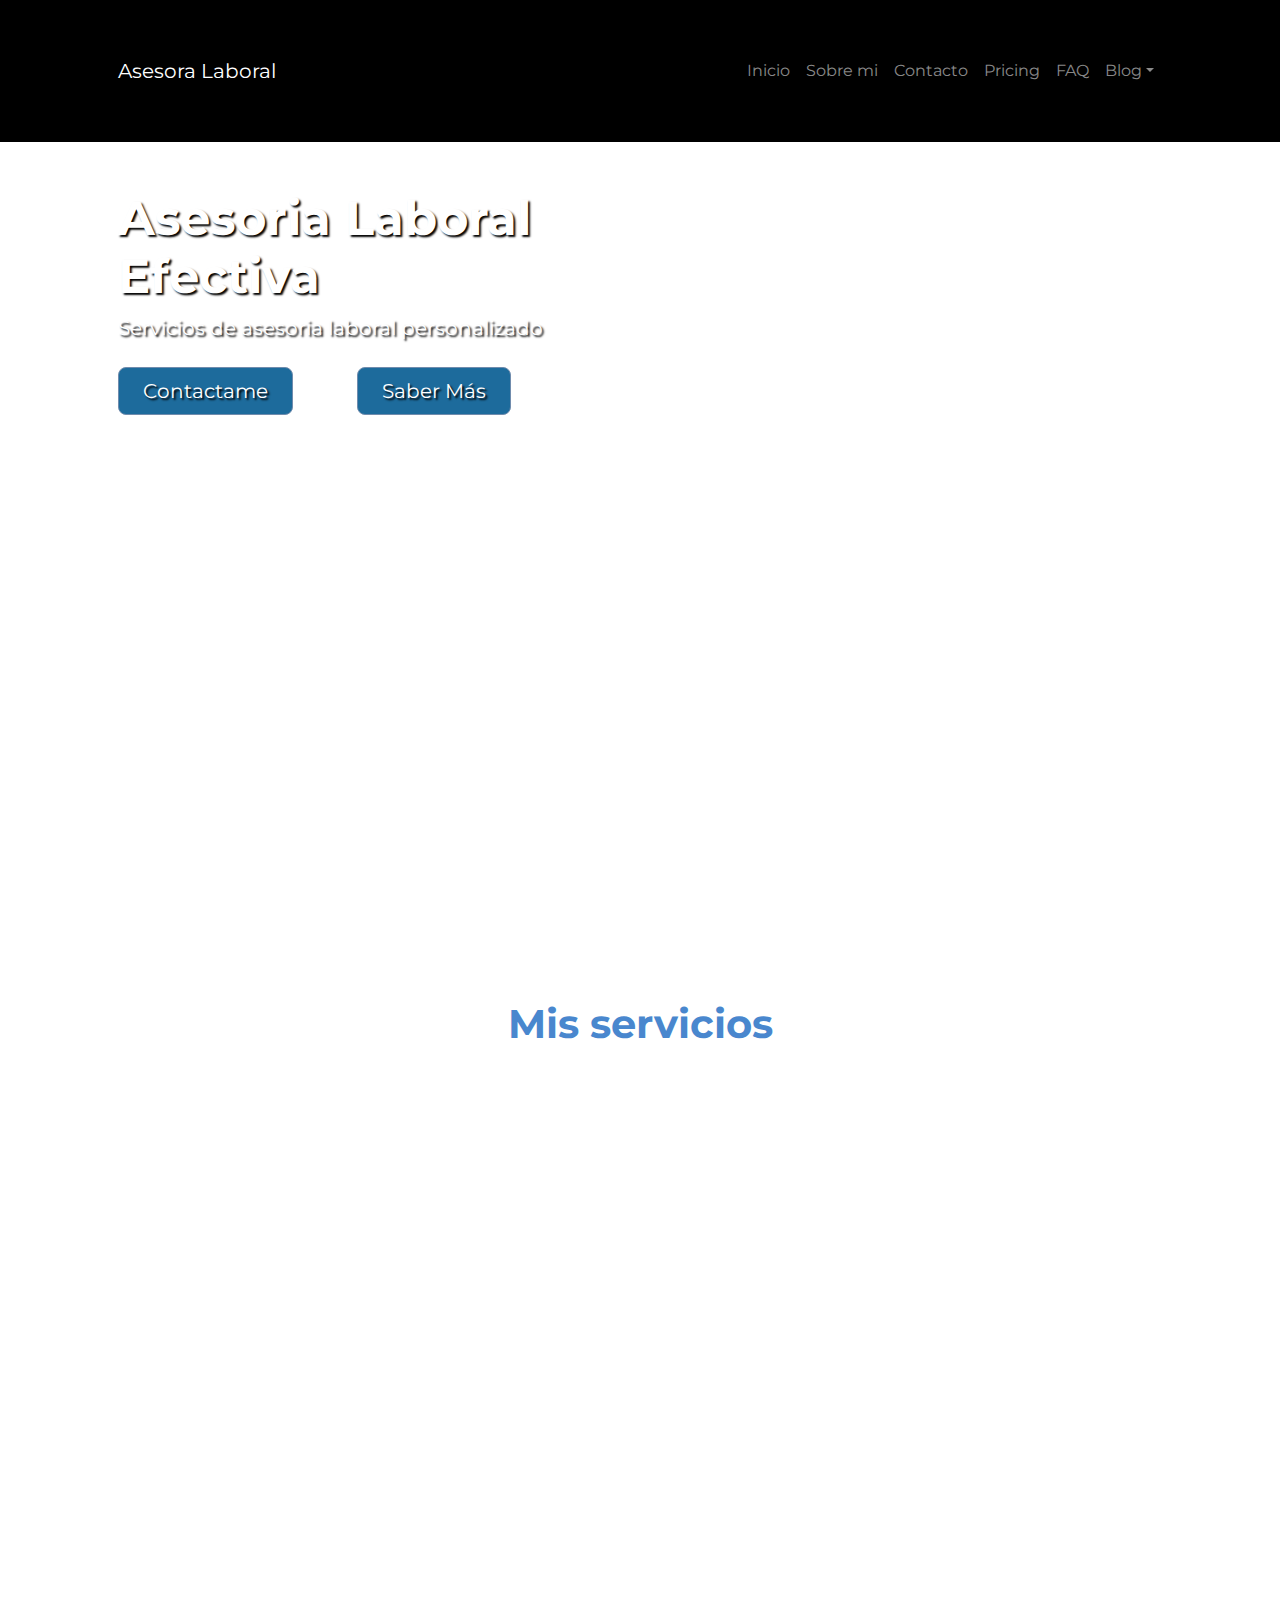
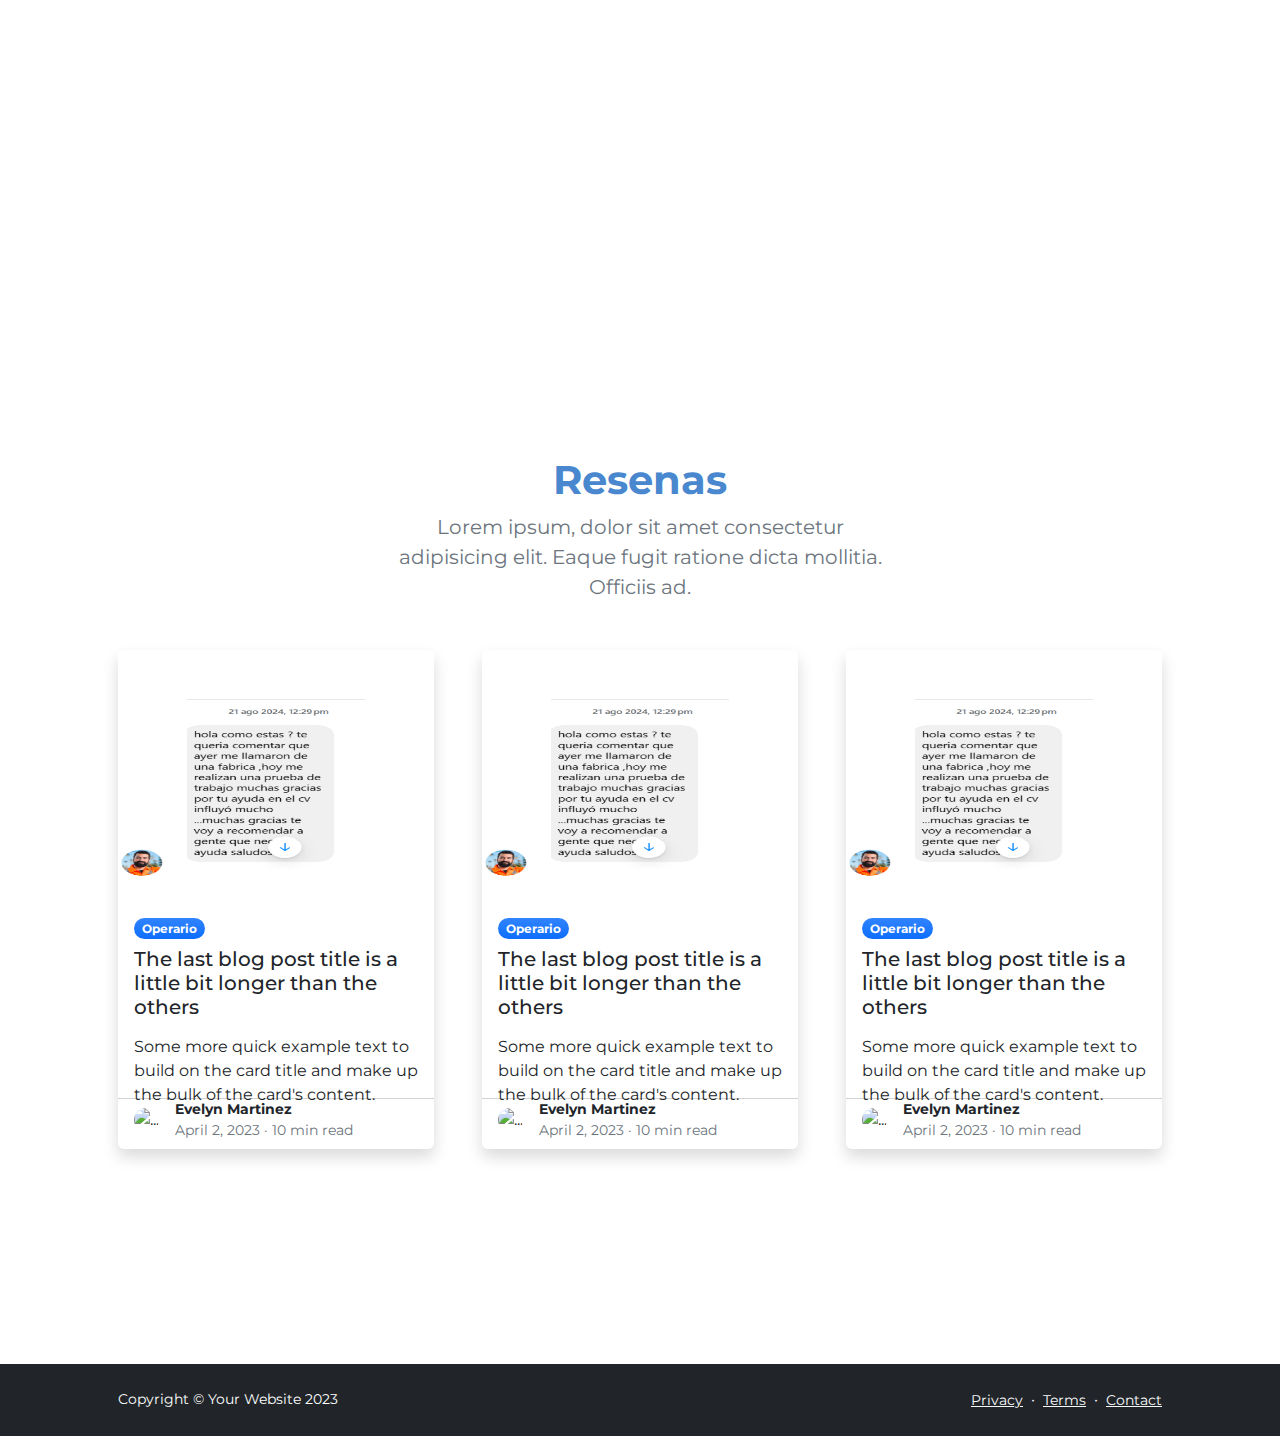
==== index.html @ 5b31d4d6 "agregando animaciones" ====
<!DOCTYPE html>
<html lang="en">
    <head>
        <meta charset="utf-8" />
        <meta name="viewport" content="width=device-width, initial-scale=1, shrink-to-fit=no" />
        <meta name="description" content="" />
        <meta name="author" content="" />
        <title>Modern Business - Start Bootstrap Template</title>
        <!-- Favicon-->
        <link rel="icon" type="image/x-icon" href="assets/favicon.ico" />
        <!-- Bootstrap icons-->
        <link href="https://cdn.jsdelivr.net/npm/bootstrap-icons@1.5.0/font/bootstrap-icons.css" rel="stylesheet" />
        <!-- Core theme CSS (includes Bootstrap)-->
        <link href="css/styles.css" rel="stylesheet" />
        <link href="css/stylos.css" rel="stylesheet" >

    </head>
    <body class="d-flex flex-column h-100">
        <main class="flex-shrink-0">
            <!-- Navigation-->
            <nav class="navbar navbar-expand-lg navbar-dark ">
                <div class="container px-5 ">               
                    <a class="py-0 navbar-brand " href="index.html"> Asesora Laboral</a>
                    <button class="navbar-toggler" type="button" data-bs-toggle="collapse" data-bs-target="#navbarSupportedContent" aria-controls="navbarSupportedContent" aria-expanded="false" aria-label="Toggle navigation"><span class="navbar-toggler-icon"></span></button>
                    <div class="collapse navbar-collapse" id="navbarSupportedContent">
                        <ul class="navbar-nav ms-auto mb-2 mb-lg-0">
                            <li class="nav-item"><a class="nav-link" href="index.html">Inicio</a></li>
                            <li class="nav-item"><a class="nav-link" href="about.html">Sobre mi</a></li>
                            <li class="nav-item"><a class="nav-link" href="contact.html">Contacto</a></li>
                            <li class="nav-item"><a class="nav-link" href="pricing.html">Pricing</a></li>
                            <li class="nav-item"><a class="nav-link" href="faq.html">FAQ</a></li>
                            <li class="nav-item dropdown">
                                <a class="nav-link dropdown-toggle" id="navbarDropdownBlog" href="#" role="button" data-bs-toggle="dropdown" aria-expanded="false">Blog</a>
                                <ul class="dropdown-menu dropdown-menu-end" aria-labelledby="navbarDropdownBlog">
                                    <li><a class="dropdown-item" href="blog-home.html">Blog Home</a></li>
                                    <li><a class="dropdown-item" href="blog-post.html">Blog Post</a></li>
                                </ul>
                            </li>
                            
                        </ul>
                    </div>
                </div>
            </nav>
            <!-- Header-->
            <header class="py-5 portada">
                 <div class="container px-5">
                    <div class="row gx-3 align-items-center justify-content-left">
                        <div class="col-lg-8 col-xl-7 col-xxl-5">
                            <div class="my-5 text-center text-xl-start contenido-header">
                                <h1 class="display-5 fw-bolder text-white mb-2 text-with-shadow">Asesoria Laboral Efectiva</h1>
                                <p class="lead fw-normal text-white text-with-shadow mb-4">Servicios de asesoria laboral personalizado</p>
                                <div class="d-grid gap-5 d-sm-flex justify-content-sm-center justify-content-xl-start">
                                    <a class="btn btn-lg px-4 me-sm-3 button_header text-with-shadow" href="#features">Contactame</a>
                                    <a class="btn button_header btn-lg px-4 text-with-shadow" href="#revieww">Saber Más</a>
                                </div>
                            </div>
                        </div>
                       <!--<div class="col-xxl-6 col-xxl-6 ms-auto">
                        <img class="img-fluid opacity-100 my-0 w-75 h-75 ms-sm-5 p-0 " src="img/beub.jpeg" alt="..." />
                       </div> -->
                    </div>
                
            </div>
            </header>
            <!-- Features section-->
            <section class="py-5" id="features">
                <div class="container px-5 mt-5">   
                    <div class="flex-column">
                        <h2 class="fw-bolder text-center p-5 pt-0 mb-5 mt-0">Mis servicios</h2> <!--Cambiar fuente-->
                        <div class="col-lg-12">
                            <div class="row gx-5 row-cols-md-3 justify-content-center">
                                <div class="col mb-4 p-3 h-100 rounded-4 shadow mx-5 feature-animation">
                                    <div class="d-xl-inline-flex align-items-center w-100 text-white rounded-3 mb-3 ">
                                        <img class="img-fluid feature" src=" /startbootstrap-modern-business-gh-pages/startbootstrap-modern-business-gh-pages/img/icono-cv.png" ></img>
                                        <h2 class="h5 fw-bolder px-4">Elaboracion y Optimizacion de CV</h2>
                                     </div>
                                    <p class="mb-0">Lorem ipsum dolor sit, amet consectetur adipisicing elit. Error neque ad quis ipsam cupiditate porro aliquam ipsum laborum assumenda. Doloremque soluta incidunt deserunt tempore enim mollitia voluptate voluptatibus cumque nostrum?.</p>
                                </div>
                                <div class="col mb-4 p-3 h-100 rounded-4 shadow mx-5 feature-animation">
                                    <div class=" d-xl-inline-flex bg-gradient align-items-center w-100 text-white rounded-3 mb-3 ">
                                        <img class="img-fluid feature " src="/startbootstrap-modern-business-gh-pages/startbootstrap-modern-business-gh-pages/img/icono-entrevista.png" ></img>
                                        <h2 class="h5 fw-bolder px-4">Asesoramiento en entrevistas laborales</h2>
                                    </div>
                                    <p class="mb-0">Lorem ipsum dolor sit amet, consectetur adipisicing elit. Optio corporis laudantium inventore corrupti, dolor velit architecto quis dolores? Consectetur qui suscipit iusto. Fuga suscipit provident nihil. Ut optio suscipit ipsum!</p>
                                </div>
                                <div class="col mb-4 p-3 h-100 rounded-4 shadow mx-5 feature-animation">
                                    <div class="d-xl-inline-flex bg-gradient align-items-center w-100 text-white rounded-3 mb-3 ">
                                        <img class="img-fluid feature" src="/startbootstrap-modern-business-gh-pages/startbootstrap-modern-business-gh-pages/img/icono-email.png" ></img>
                                        <h2 class="h5 fw-bolder px-4">Redaccion de correos profesionales</h2>
                                    </div>
                                    <p class="mb-0">Lorem ipsum dolor sit, amet consectetur adipisicing elit. Quae id nulla pariatur quidem illo voluptatum! Delectus ab sunt consequuntur nisi sequi velit, qui, commodi obcaecati alias ea optio? Qui, iste.</p>
                                </div>
                                <div class="col mb-4 p-3 h-100 rounded-4 shadow mx-5 feature-animation">
                                    <div class="d-xl-inline-flex bg-gradient align-items-center w-100 text-white rounded-3 mb-3 ">
                                        <img class="img-fluid feature" src="/startbootstrap-modern-business-gh-pages/startbootstrap-modern-business-gh-pages/img/icono-empleo.png" ></img>
                                        <h2 class="h5 fw-bolder px-4">Orientación en Búsquedas de Empleo</h2>
                                    </div>
                                    <p class="mb-0">Lorem ipsum dolor sit amet consectetur adipisicing elit. Dolore maiores quos esse quasi recusandae adipisci vero autem, magni hic quis dolores. Inventore quos vel quidem veritatis suscipit nemo, repudiandae ex!</p>
                                </div>
                                <div class="col mb-4 p-3 h-100 rounded-4 shadow mx-5 feature-animation">
                                    <div class="d-xl-inline-flex bg-gradient align-items-center w-100 text-white rounded-3 mb-3 ">
                                        <img class="img-fluid feature" src="/startbootstrap-modern-business-gh-pages/startbootstrap-modern-business-gh-pages/img/icono-redesprof.png" ></img>
                                        <h2 class="h5 fw-bolder px-4">Creacion de perfiles en redes profesionales</h2>
                                    </div>
                                    <p class="mb-0">Lorem ipsum dolor sit amet consectetur adipisicing elit. Quasi nemo temporibus consequuntur sunt! Impedit culpa nam, temporibus perspiciatis maxime voluptatum suscipit alias earum ab voluptatibus, quaerat sint necessitatibus eveniet. Aliquid.</p>
                                </div>
                                <div class="col mb-4 p-3 h-100 rounded-4 shadow mx-5 feature-animation">
                                    <div class="d-xl-inline-flex bg-gradient align-items-center w-100 text-white rounded-3 mb-3 ">
                                        <img class="img-fluid feature" src="/startbootstrap-modern-business-gh-pages/startbootstrap-modern-business-gh-pages/img/icono-contención.png"></img>
                                        <h2 class="h5 fw-bolder px-4">Soporte emocional y motivacional</h2>
                                    </div>
                                    <p class="mb-0">Lorem ipsum dolor sit, amet consectetur adipisicing elit. Eveniet sit asperiores voluptates veniam aliquid dolorem, facere sunt earum culpa ipsam dolore harum. Magni culpa officia sed quam aspernatur ut! Obcaecati?</p>
                                </div>
                            </div>
                        </div>
                    </div>
                </div>
            </section>
            <!-- Testimonial section
            <div class="py-5 bg-light">
                <div class="container px-5 my-5">
                    <div class="row gx-5 justify-content-center">
                        <div class="col-lg-10 col-xl-7">
                            <div class="text-center">
                                <div class="fs-4 mb-4 fst-italic">"Working with Start Bootstrap templates has saved me tons of development time when building new projects! Starting with a Bootstrap template just makes things easier!"</div>
                                <div class="d-flex align-items-center justify-content-center">
                                    <img class="rounded-circle me-3" src="https://dummyimage.com/40x40/ced4da/6c757d" alt="..." />
                                    <div class="fw-bold">
                                        Tom Ato
                                        <span class="fw-bold text-primary mx-1">/</span>
                                        CEO, Pomodoro
                                    </div>
                                </div>
                            </div>
                        </div>
                    </div>
                </div>
            </div>
            -->
            <!-- Review Section-->
            <section class="py-5" id="revieww">
                <div class="container px-5">
                    <div class="row gx-5 justify-content-center">
                        <div class="col-lg-8 col-xl-6">
                            <div class="text-center">
                                <h2 class="fw-bolder">Resenas</h2>
                                <p class="lead fw-normal text-muted mb-5">Lorem ipsum, dolor sit amet consectetur adipisicing elit. Eaque fugit ratione dicta mollitia. Officiis ad.</p>
                            </div>
                        </div>
                    </div>
                    <section class="row gx-5">
                        <div class="col-lg-4 mb-5">
                            <article class="card h-75 shadow border-0">
                                <img class="card-img-top img-cardd" src="img/operario3.jpeg" alt="..." />
                                <section class="card-body p-3 h-25 body_card">
                                    <div class="badge bg-primary bg-gradient rounded-pill mb-2">Operario</div>
                                    <h5 class="text-decoration-none link-dark stretched-link card-title mb-3">The last blog post title is a little bit longer than the others</h5>
                                    <p class="card-text mb-0">Some more quick example text to build on the card title and make up the bulk of the card's content.</p>
                                </section>
                                <footer class="card-footer mt-0 pt-0 bg-transparent">
                                    <div class="d-flex align-items-end justify-content-between">
                                        <div class="d-flex align-items-center">
                                            <img class="rounded-circle me-3" src="" alt="..." />
                                            <div class="small">
                                                <div class="fw-bold">Evelyn Martinez</div>
                                                <div class="text-muted">April 2, 2023 &middot; 10 min read</div>
                                            </div>
                                        </div>
                                    </div>
                                </footer>
                            </article>
                        </div>
                        <div class="col-lg-4 mb-5">
                            <article class="card h-75 shadow border-0">
                                <img class="card-img-top img-cardd" src="img/operario3.jpeg" alt="..." />
                                <section class="card-body p-3 h-25 body_card">
                                    <div class="badge bg-primary bg-gradient rounded-pill mb-2">Operario</div>
                                    <h5 class="text-decoration-none link-dark stretched-link card-title mb-3">The last blog post title is a little bit longer than the others</h5>
                                    <p class="card-text mb-0">Some more quick example text to build on the card title and make up the bulk of the card's content.</p>
                                </section>
                                <footer class="card-footer mt-0 pt-0 bg-transparent">
                                    <div class="d-flex align-items-end justify-content-between">
                                        <div class="d-flex align-items-center">
                                            <img class="rounded-circle me-3" src="" alt="..." />
                                            <div class="small">
                                                <div class="fw-bold">Evelyn Martinez</div>
                                                <div class="text-muted">April 2, 2023 &middot; 10 min read</div>
                                            </div>
                                        </div>
                                    </div>
                                </footer>
                            </article>
                        </div>
                        <div class="col-lg-4 mb-5">
                            <article class="card h-75 shadow border-0">
                                <img class="card-img-top img-cardd" src="img/operario3.jpeg" alt="..." />
                                <section class="card-body p-3 h-25 body_card">
                                    <div class="badge bg-primary bg-gradient rounded-pill mb-2">Operario</div>
                                    <h5 class="text-decoration-none link-dark stretched-link card-title mb-3">The last blog post title is a little bit longer than the others</h5>
                                    <p class="card-text mb-0">Some more quick example text to build on the card title and make up the bulk of the card's content.</p>
                                </section>
                                <footer class="card-footer mt-0 pt-0 bg-transparent">
                                    <div class="d-flex align-items-end justify-content-between">
                                        <div class="d-flex align-items-center">
                                            <img class="rounded-circle me-3" src="" alt="..." />
                                            <div class="small">
                                                <div class="fw-bold">Evelyn Martinez</div>
                                                <div class="text-muted">April 2, 2023 &middot; 10 min read</div>
                                            </div>
                                        </div>
                                    </div>
                                </footer>
                            </article>
                        </div>
                    </section>
                    <!-- Call to action
                    <aside class="bg-dark bg-gradient rounded-3 p-4 p-sm-5 mt-5">
                        <div class="d-flex align-items-center justify-content-between flex-column flex-xl-row text-center text-xl-start">
                            <div class="mb-4 mb-xl-0">
                                <div class="fs-3 fw-bold text-white">New products, delivered to you.</div>
                                <div class="text-white-50">Sign up for our newsletter for the latest updates.</div>
                            </div>
                            <div class="ms-xl-4">
                                <div class="input-group mb-2">
                                    <input class="form-control" type="text" placeholder="Email address..." aria-label="Email address..." aria-describedby="button-newsletter" />
                                    <button class="btn btn-outline-light" id="button-newsletter" type="button">Sign up</button>
                                </div>
                                <div class="small text-white-50">We care about privacy, and will never share your data.</div>
                            </div>
                        </div>
                    </aside>-->
                </div>
            </section>
        </main>
        <!-- Footer-->
        <footer class="bg-dark py-4 mt-auto">
            <div class="container px-5">
                <div class="row align-items-center justify-content-between flex-column flex-sm-row">
                    <div class="col-auto"><div class="small m-0 text-white">Copyright &copy; Your Website 2023</div></div>
                    <div class="col-auto">
                        <a class="link-light small" href="#!">Privacy</a>
                        <span class="text-white mx-1">&middot;</span>
                        <a class="link-light small" href="#!">Terms</a>
                        <span class="text-white mx-1">&middot;</span>
                        <a class="link-light small" href="#!">Contact</a>
                    </div>
                </div>
            </div>
        </footer>
        <!-- Bootstrap core JS-->
        <script src="https://cdn.jsdelivr.net/npm/bootstrap@5.2.3/dist/js/bootstrap.bundle.min.js"></script>
        <!-- Core theme JS-->
        <script src="js/scripts.js"></script>
    </body>
</html>
---- css/stylos.css ----
@import url('https://fonts.googleapis.com/css2?family=Lato:wght@400;700&family=Montserrat:wght@400;700&display=swap');

body {
    font-family: 'Montserrat', sans-serif;
}
    
 .boton {
    background-color: rgb(0, 0, 0);
    background-color: #000 !important; /* Negro */
    border-color: #000 !important; /* Bordes negros */
    opacity: 100% !important; /* Elimina la opacidad que normalmente se aplica */
 }

 nav{
   background-color: black;
 }

.button_header{
   background-color: #1d6b9c;
   color:white;
   border-color:rgb(112, 140, 173);
}

.button_header:hover{
   background-color: #1d6b9c;
   text-shadow: none;
   text-decoration:solid;
}

.img-cardd{
   height: 50%;
   max-height: 50%;

}


.text-with-shadow{
   text-shadow: 2px 2px 2px black;
}

.body_card{
   overflow:none;
}

h5{
   color:rgb(73, 135, 206);
   text-shadow: white;
}

h2{
   color:rgb(73, 135, 206);
   font-size: 40px;
}

.margin-left-card{
   margin-left: 1%;
}

.feature-animation{
   /*visibility: hidden;*/
   opacity: 0;
   animation: appearing 1s linear forwards;
   animation-timeline: view();
   animation-range: entry 10% cover 40%;
   animation-direction: normal;
   background-color: white
}

@keyframes appearing{
   0%{
      opacity: 0;
      transform:translateX(200px);
      box-shadow: 0;
      scale:.2
   }

   100%{
      opacity: 1;
      box-shadow: 1;
      transform: translateX(0);
      scale: 1 ;
   }
}

.portada {
   position: relative;
   background-position: center;
   background-repeat: no-repeat;
   background-size: cover;
   height: 90vh;
   overflow: hidden;
}

.portada::before {
   content: "";
   position: absolute;
   top: 0;
   left: 0;
   width: 100%;
   height: 100%;
   background-image: url("/startbootstrap-modern-business-gh-pages/startbootstrap-modern-business-gh-pages/img/portada-cv.jpg");
   background-size: cover;
   background-position: center;
   opacity: 1;
   animation: image-fade 15s ease-in-out infinite;
 }

 .contenido-header{
   z-index: 1;
   position: relative;
 }
 
 @keyframes image-fade {
   0% {
     opacity: 1;
     background-image: url("/startbootstrap-modern-business-gh-pages/startbootstrap-modern-business-gh-pages/img/portada-cv.jpg");
   }
   25% {
     opacity: 0.8;
     background-image: url("/startbootstrap-modern-business-gh-pages/startbootstrap-modern-business-gh-pages/img/portada-cv.jpg");
   }
   50% {
     opacity: 1;
     background-image: url("/startbootstrap-modern-business-gh-pages/startbootstrap-modern-business-gh-pages/img/portada-entrevista.jpg");
   }
   75% {
     opacity: 0.8;
     background-image: url("/startbootstrap-modern-business-gh-pages/startbootstrap-modern-business-gh-pages/img/portada-entrevista.jpg");
   }
   100% {
     opacity: 1;
     background-image: url("/startbootstrap-modern-business-gh-pages/startbootstrap-modern-business-gh-pages/img/portada-cv.jpg  ");
   }
 }
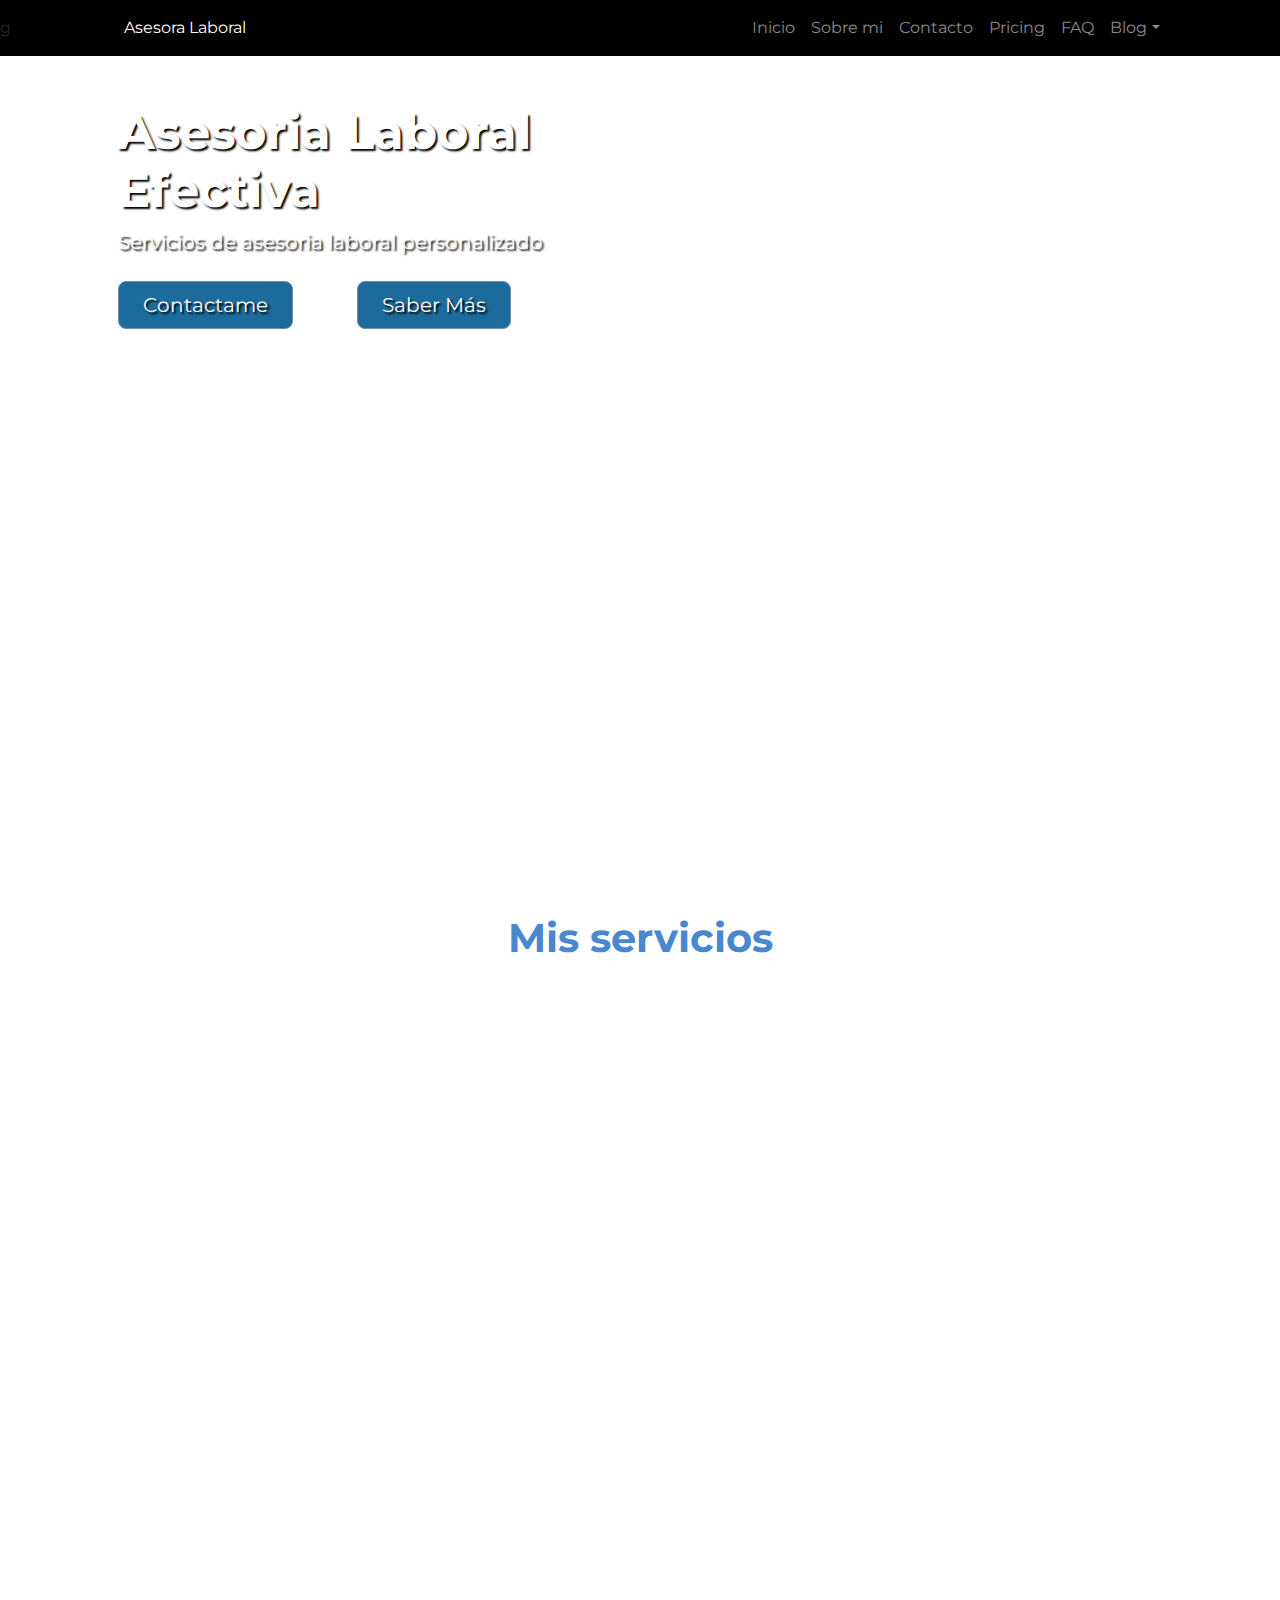
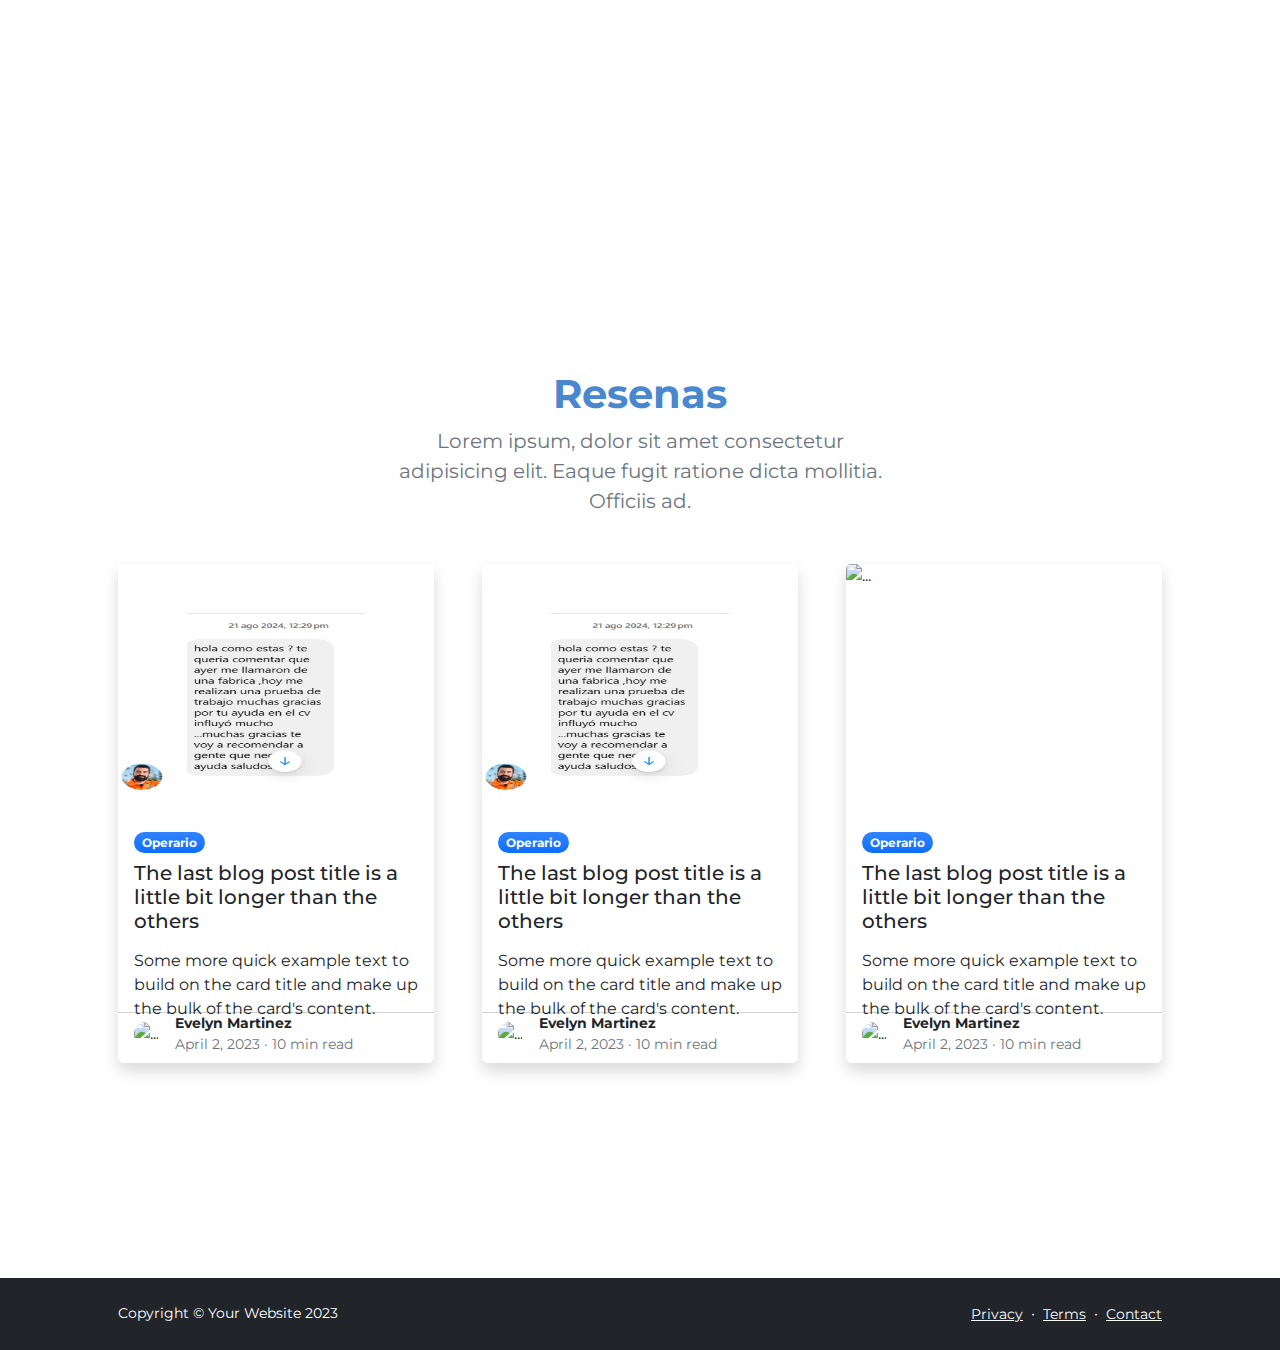
==== commit 3cf250da: "Arreglo navbar y lo fijo arriba" ====
--- a/index.html
+++ b/index.html
@@ -18,9 +18,9 @@
     <body class="d-flex flex-column h-100">
         <main class="flex-shrink-0">
             <!-- Navigation-->
-            <nav class="navbar navbar-expand-lg navbar-dark ">
+            <nav class="navbar navbar-expand-lg navbar-dark">g
                 <div class="container px-5 ">               
-                    <a class="py-0 navbar-brand " href="index.html"> Asesora Laboral</a>
+                    <a class="py-0 text-white text-decoration-none" href="index.html"> Asesora Laboral</a>
                     <button class="navbar-toggler" type="button" data-bs-toggle="collapse" data-bs-target="#navbarSupportedContent" aria-controls="navbarSupportedContent" aria-expanded="false" aria-label="Toggle navigation"><span class="navbar-toggler-icon"></span></button>
                     <div class="collapse navbar-collapse" id="navbarSupportedContent">
                         <ul class="navbar-nav ms-auto mb-2 mb-lg-0">
@@ -71,42 +71,42 @@
                             <div class="row gx-5 row-cols-md-3 justify-content-center">
                                 <div class="col mb-4 p-3 h-100 rounded-4 shadow mx-5 feature-animation">
                                     <div class="d-xl-inline-flex align-items-center w-100 text-white rounded-3 mb-3 ">
-                                        <img class="img-fluid feature" src=" /startbootstrap-modern-business-gh-pages/startbootstrap-modern-business-gh-pages/img/icono-cv.png" ></img>
+                                        <img class="img-fluid feature" src="/Asesoria-Laboral/img/icono-cv.png" ></img>
                                         <h2 class="h5 fw-bolder px-4">Elaboracion y Optimizacion de CV</h2>
                                      </div>
                                     <p class="mb-0">Lorem ipsum dolor sit, amet consectetur adipisicing elit. Error neque ad quis ipsam cupiditate porro aliquam ipsum laborum assumenda. Doloremque soluta incidunt deserunt tempore enim mollitia voluptate voluptatibus cumque nostrum?.</p>
                                 </div>
                                 <div class="col mb-4 p-3 h-100 rounded-4 shadow mx-5 feature-animation">
                                     <div class=" d-xl-inline-flex bg-gradient align-items-center w-100 text-white rounded-3 mb-3 ">
-                                        <img class="img-fluid feature " src="/startbootstrap-modern-business-gh-pages/startbootstrap-modern-business-gh-pages/img/icono-entrevista.png" ></img>
+                                        <img class="img-fluid feature " src="/Asesoria-Laboral/img/icono-entrevista.png" ></img>
                                         <h2 class="h5 fw-bolder px-4">Asesoramiento en entrevistas laborales</h2>
                                     </div>
                                     <p class="mb-0">Lorem ipsum dolor sit amet, consectetur adipisicing elit. Optio corporis laudantium inventore corrupti, dolor velit architecto quis dolores? Consectetur qui suscipit iusto. Fuga suscipit provident nihil. Ut optio suscipit ipsum!</p>
                                 </div>
                                 <div class="col mb-4 p-3 h-100 rounded-4 shadow mx-5 feature-animation">
                                     <div class="d-xl-inline-flex bg-gradient align-items-center w-100 text-white rounded-3 mb-3 ">
-                                        <img class="img-fluid feature" src="/startbootstrap-modern-business-gh-pages/startbootstrap-modern-business-gh-pages/img/icono-email.png" ></img>
+                                        <img class="img-fluid feature" src="/Asesoria-Laboral/img/icono-email.png" ></img>
                                         <h2 class="h5 fw-bolder px-4">Redaccion de correos profesionales</h2>
                                     </div>
                                     <p class="mb-0">Lorem ipsum dolor sit, amet consectetur adipisicing elit. Quae id nulla pariatur quidem illo voluptatum! Delectus ab sunt consequuntur nisi sequi velit, qui, commodi obcaecati alias ea optio? Qui, iste.</p>
                                 </div>
                                 <div class="col mb-4 p-3 h-100 rounded-4 shadow mx-5 feature-animation">
                                     <div class="d-xl-inline-flex bg-gradient align-items-center w-100 text-white rounded-3 mb-3 ">
-                                        <img class="img-fluid feature" src="/startbootstrap-modern-business-gh-pages/startbootstrap-modern-business-gh-pages/img/icono-empleo.png" ></img>
+                                        <img class="img-fluid feature" src="/Asesoria-Laboral/img/icono-empleo.png" ></img>
                                         <h2 class="h5 fw-bolder px-4">Orientación en Búsquedas de Empleo</h2>
                                     </div>
                                     <p class="mb-0">Lorem ipsum dolor sit amet consectetur adipisicing elit. Dolore maiores quos esse quasi recusandae adipisci vero autem, magni hic quis dolores. Inventore quos vel quidem veritatis suscipit nemo, repudiandae ex!</p>
                                 </div>
                                 <div class="col mb-4 p-3 h-100 rounded-4 shadow mx-5 feature-animation">
                                     <div class="d-xl-inline-flex bg-gradient align-items-center w-100 text-white rounded-3 mb-3 ">
-                                        <img class="img-fluid feature" src="/startbootstrap-modern-business-gh-pages/startbootstrap-modern-business-gh-pages/img/icono-redesprof.png" ></img>
+                                        <img class="img-fluid feature" src="/Asesoria-Laboral/img/icono-redesprof.png" ></img>
                                         <h2 class="h5 fw-bolder px-4">Creacion de perfiles en redes profesionales</h2>
                                     </div>
                                     <p class="mb-0">Lorem ipsum dolor sit amet consectetur adipisicing elit. Quasi nemo temporibus consequuntur sunt! Impedit culpa nam, temporibus perspiciatis maxime voluptatum suscipit alias earum ab voluptatibus, quaerat sint necessitatibus eveniet. Aliquid.</p>
                                 </div>
                                 <div class="col mb-4 p-3 h-100 rounded-4 shadow mx-5 feature-animation">
                                     <div class="d-xl-inline-flex bg-gradient align-items-center w-100 text-white rounded-3 mb-3 ">
-                                        <img class="img-fluid feature" src="/startbootstrap-modern-business-gh-pages/startbootstrap-modern-business-gh-pages/img/icono-contención.png"></img>
+                                        <img class="img-fluid feature" src="/Asesoria-Laboral/img/icono-contención.png"></img>
                                         <h2 class="h5 fw-bolder px-4">Soporte emocional y motivacional</h2>
                                     </div>
                                     <p class="mb-0">Lorem ipsum dolor sit, amet consectetur adipisicing elit. Eveniet sit asperiores voluptates veniam aliquid dolorem, facere sunt earum culpa ipsam dolore harum. Magni culpa officia sed quam aspernatur ut! Obcaecati?</p>
@@ -193,7 +193,7 @@
                         </div>
                         <div class="col-lg-4 mb-5">
                             <article class="card h-75 shadow border-0">
-                                <img class="card-img-top img-cardd" src="img/operario3.jpeg" alt="..." />
+                                <img class="card-img-top img-cardd" src="/Asesoria-Laboral/img/operario3.jpeg" alt="..." />
                                 <section class="card-body p-3 h-25 body_card">
                                     <div class="badge bg-primary bg-gradient rounded-pill mb-2">Operario</div>
                                     <h5 class="text-decoration-none link-dark stretched-link card-title mb-3">The last blog post title is a little bit longer than the others</h5>
--- a/css/stylos.css
+++ b/css/stylos.css
@@ -13,6 +13,10 @@
 
  nav{
    background-color: black;
+   position: sticky !important;
+   top:0;
+   left: 0;
+   z-index: 2;
  }
 
 .button_header{
@@ -98,7 +102,7 @@
    left: 0;
    width: 100%;
    height: 100%;
-   background-image: url("/startbootstrap-modern-business-gh-pages/startbootstrap-modern-business-gh-pages/img/portada-cv.jpg");
+   background-image: url("/Asesoria-Laboral/img/portada-cv.jpg");
    background-size: cover;
    background-position: center;
    opacity: 1;
@@ -113,22 +117,22 @@
  @keyframes image-fade {
    0% {
      opacity: 1;
-     background-image: url("/startbootstrap-modern-business-gh-pages/startbootstrap-modern-business-gh-pages/img/portada-cv.jpg");
+     background-image: url("/Asesoria-Laboral/img/portada-cv.jpg");
    }
    25% {
-     opacity: 0.8;
-     background-image: url("/startbootstrap-modern-business-gh-pages/startbootstrap-modern-business-gh-pages/img/portada-cv.jpg");
+     /*opacity: 0.8;*/
+     background-image: url("/Asesoria-Laboral/img/portada-cv.jpg");
    }
    50% {
      opacity: 1;
-     background-image: url("/startbootstrap-modern-business-gh-pages/startbootstrap-modern-business-gh-pages/img/portada-entrevista.jpg");
+     background-image: url("/Asesoria-Laboral/img/portada-entrevista.jpg");
    }
    75% {
-     opacity: 0.8;
-     background-image: url("/startbootstrap-modern-business-gh-pages/startbootstrap-modern-business-gh-pages/img/portada-entrevista.jpg");
+     /*opacity: 0.8;*/  
+     background-image: url("/Asesoria-Laboral/img/portada-entrevista.jpg");
    }
    100% {
      opacity: 1;
-     background-image: url("/startbootstrap-modern-business-gh-pages/startbootstrap-modern-business-gh-pages/img/portada-cv.jpg  ");
+     background-image: url("/Asesoria-Laboral/img/portada-cv.jpg");
    }
  }
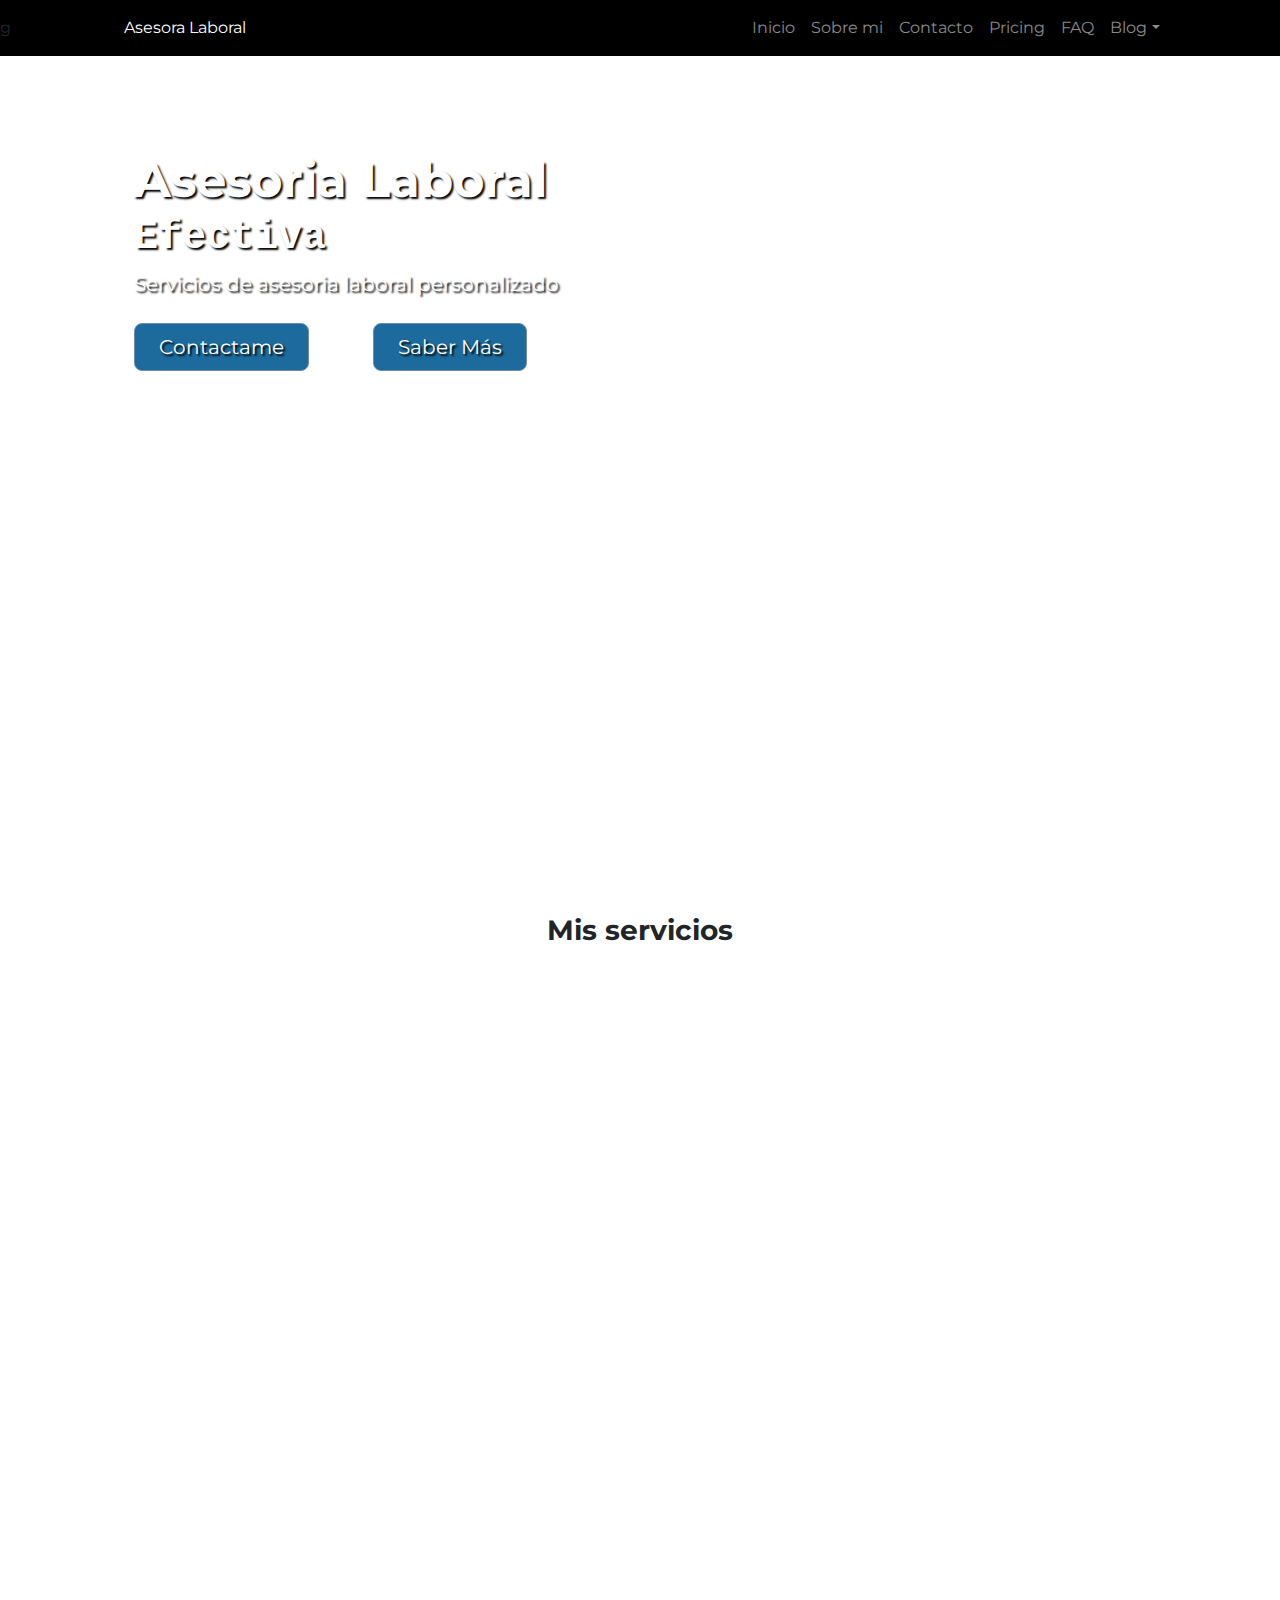
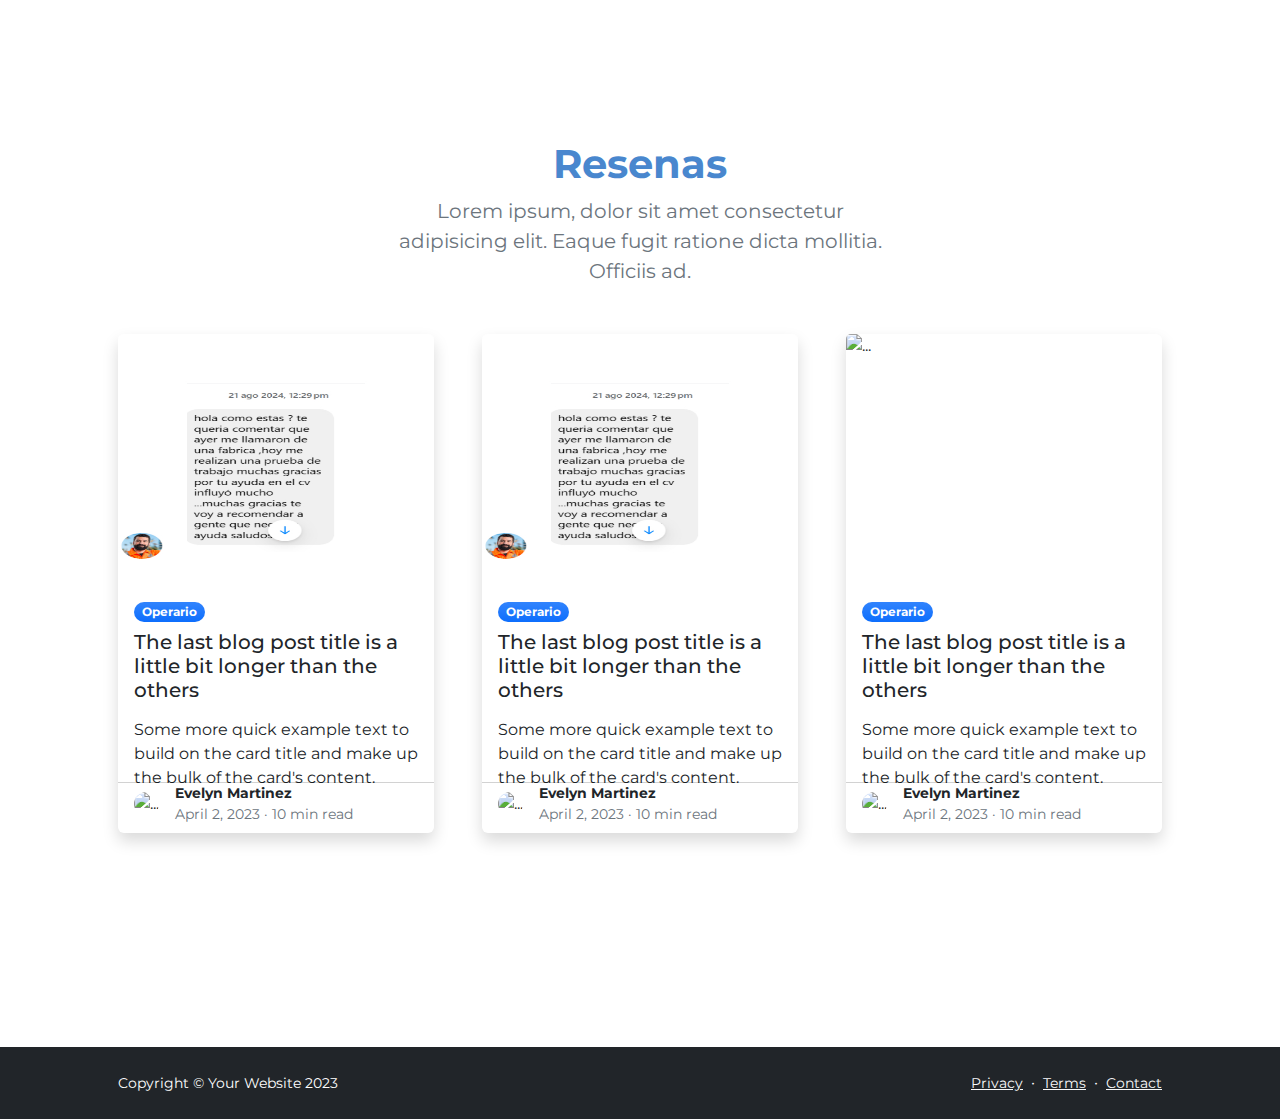
==== commit e5699450: "Corrijo alineacion card con texto y agrego animacion de portada" ====
--- a/index.html
+++ b/index.html
@@ -44,10 +44,15 @@
             <!-- Header-->
             <header class="py-5 portada">
                  <div class="container px-5">
-                    <div class="row gx-3 align-items-center justify-content-left">
-                        <div class="col-lg-8 col-xl-7 col-xxl-5">
-                            <div class="my-5 text-center text-xl-start contenido-header">
-                                <h1 class="display-5 fw-bolder text-white mb-2 text-with-shadow">Asesoria Laboral Efectiva</h1>
+                    <div class="row gx-3 align-items-center justify-content-left mx-2"> 
+                        <div class="col-lg-8 col-xl-7 col-xxl-5 my-5 ">
+                            <div class="my-5 text-xl-start contenido-header">
+                                <h1 class="display-5 fw-bolder text-white mb-2 text-with-shadow">
+                                    Asesoria Laboral 
+                                </h1>
+                                <h1 class="word text-white text-with-shadow">
+                                    Efectiva
+                                </h1>
                                 <p class="lead fw-normal text-white text-with-shadow mb-4">Servicios de asesoria laboral personalizado</p>
                                 <div class="d-grid gap-5 d-sm-flex justify-content-sm-center justify-content-xl-start">
                                     <a class="btn btn-lg px-4 me-sm-3 button_header text-with-shadow" href="#features">Contactame</a>
@@ -66,50 +71,56 @@
             <section class="py-5" id="features">
                 <div class="container px-5 mt-5">   
                     <div class="flex-column">
-                        <h2 class="fw-bolder text-center p-5 pt-0 mb-5 mt-0">Mis servicios</h2> <!--Cambiar fuente-->
+                        <h3 class="fw-bolder text-center p-5 pt-0 mb-5 mt-0">Mis servicios</h3> 
                         <div class="col-lg-12">
                             <div class="row gx-5 row-cols-md-3 justify-content-center">
-                                <div class="col mb-4 p-3 h-100 rounded-4 shadow mx-5 feature-animation">
-                                    <div class="d-xl-inline-flex align-items-center w-100 text-white rounded-3 mb-3 ">
-                                        <img class="img-fluid feature" src="/Asesoria-Laboral/img/icono-cv.png" ></img>
-                                        <h2 class="h5 fw-bolder px-4">Elaboracion y Optimizacion de CV</h2>
-                                     </div>
-                                    <p class="mb-0">Lorem ipsum dolor sit, amet consectetur adipisicing elit. Error neque ad quis ipsam cupiditate porro aliquam ipsum laborum assumenda. Doloremque soluta incidunt deserunt tempore enim mollitia voluptate voluptatibus cumque nostrum?.</p>
-                                </div>
-                                <div class="col mb-4 p-3 h-100 rounded-4 shadow mx-5 feature-animation">
-                                    <div class=" d-xl-inline-flex bg-gradient align-items-center w-100 text-white rounded-3 mb-3 ">
-                                        <img class="img-fluid feature " src="/Asesoria-Laboral/img/icono-entrevista.png" ></img>
-                                        <h2 class="h5 fw-bolder px-4">Asesoramiento en entrevistas laborales</h2>
-                                    </div>
-                                    <p class="mb-0">Lorem ipsum dolor sit amet, consectetur adipisicing elit. Optio corporis laudantium inventore corrupti, dolor velit architecto quis dolores? Consectetur qui suscipit iusto. Fuga suscipit provident nihil. Ut optio suscipit ipsum!</p>
-                                </div>
-                                <div class="col mb-4 p-3 h-100 rounded-4 shadow mx-5 feature-animation">
-                                    <div class="d-xl-inline-flex bg-gradient align-items-center w-100 text-white rounded-3 mb-3 ">
-                                        <img class="img-fluid feature" src="/Asesoria-Laboral/img/icono-email.png" ></img>
-                                        <h2 class="h5 fw-bolder px-4">Redaccion de correos profesionales</h2>
-                                    </div>
-                                    <p class="mb-0">Lorem ipsum dolor sit, amet consectetur adipisicing elit. Quae id nulla pariatur quidem illo voluptatum! Delectus ab sunt consequuntur nisi sequi velit, qui, commodi obcaecati alias ea optio? Qui, iste.</p>
-                                </div>
-                                <div class="col mb-4 p-3 h-100 rounded-4 shadow mx-5 feature-animation">
-                                    <div class="d-xl-inline-flex bg-gradient align-items-center w-100 text-white rounded-3 mb-3 ">
-                                        <img class="img-fluid feature" src="/Asesoria-Laboral/img/icono-empleo.png" ></img>
-                                        <h2 class="h5 fw-bolder px-4">Orientación en Búsquedas de Empleo</h2>
-                                    </div>
-                                    <p class="mb-0">Lorem ipsum dolor sit amet consectetur adipisicing elit. Dolore maiores quos esse quasi recusandae adipisci vero autem, magni hic quis dolores. Inventore quos vel quidem veritatis suscipit nemo, repudiandae ex!</p>
-                                </div>
-                                <div class="col mb-4 p-3 h-100 rounded-4 shadow mx-5 feature-animation">
-                                    <div class="d-xl-inline-flex bg-gradient align-items-center w-100 text-white rounded-3 mb-3 ">
-                                        <img class="img-fluid feature" src="/Asesoria-Laboral/img/icono-redesprof.png" ></img>
-                                        <h2 class="h5 fw-bolder px-4">Creacion de perfiles en redes profesionales</h2>
-                                    </div>
-                                    <p class="mb-0">Lorem ipsum dolor sit amet consectetur adipisicing elit. Quasi nemo temporibus consequuntur sunt! Impedit culpa nam, temporibus perspiciatis maxime voluptatum suscipit alias earum ab voluptatibus, quaerat sint necessitatibus eveniet. Aliquid.</p>
-                                </div>
-                                <div class="col mb-4 p-3 h-100 rounded-4 shadow mx-5 feature-animation">
-                                    <div class="d-xl-inline-flex bg-gradient align-items-center w-100 text-white rounded-3 mb-3 ">
-                                        <img class="img-fluid feature" src="/Asesoria-Laboral/img/icono-contención.png"></img>
-                                        <h2 class="h5 fw-bolder px-4">Soporte emocional y motivacional</h2>
-                                    </div>
-                                    <p class="mb-0">Lorem ipsum dolor sit, amet consectetur adipisicing elit. Eveniet sit asperiores voluptates veniam aliquid dolorem, facere sunt earum culpa ipsam dolore harum. Magni culpa officia sed quam aspernatur ut! Obcaecati?</p>
+                                <!-- Card feature #1-->
+                                <div class="col flex-fill mb-4 p-3 rounded-4 shadow mx-5 feature-animation ">
+                                    <div class="d-flex mb-2 align-items-center w-100">
+                                        <img class="img-fluid feature h" src="img/icono-cv.png" ></img>
+                                        <h6 class="fw-bolder ms-4 mb-0 ">Elaboracion y Optimizacion de CV</h6>
+                                     </div>
+                                    <p class="mb-0">Lorem ipsum dolor sit, amet consectetur adipisicing elit. Error neque ad quis ipsam cupiditate porro aliquam ipsum laborum assumenda. Doloremque soluta incidunt deserunt tempore enim mollitia voluptate voluptatibus cumque nostrum?.</p>
+                                </div>
+                                <!-- Card feature #2-->
+                                <div class="col flex-fill mb-4 p-3 rounded-4 shadow mx-5 feature-animation ">
+                                    <div class="d-flex mb-2 align-items-center w-100">
+                                        <img class="img-fluid feature" src="img/icono-cv.png" ></img>
+                                        <h6 class="fw-bolder ms-4 mb-0 ">Asesoramiento en Entrevistas</h5>
+                                     </div>
+                                    <p class="mb-0">Lorem ipsum dolor sit, amet consectetur adipisicing elit. Error neque ad quis ipsam cupiditate porro aliquam ipsum laborum assumenda. Doloremque soluta incidunt deserunt tempore enim mollitia voluptate voluptatibus cumque nostrum?.</p>
+                                </div>
+                                <!-- Card feature #3-->
+                                <div class="col flex-fill mb-4 p-3 rounded-4 shadow mx-5 feature-animation ">
+                                    <div class="d-flex mb-2 align-items-center w-100">GIT S
+                                        <img class="img-fluid feature " src="img/icono-cv.png" ></img>
+                                        <h6 class="fw-bolder ms-4 mb-0 ">Redaccion de correos profesionales</h5>
+                                     </div>
+                                    <p class="mb-0">Lorem ipsum dolor sit, amet consectetur adipisicing elit. Error neque ad quis ipsam cupiditate porro aliquam ipsum laborum assumenda. Doloremque soluta incidunt deserunt tempore enim mollitia voluptate voluptatibus cumque nostrum?.</p>
+                                </div>
+                                <!-- Card feature #4-->
+                                <div class="col flex-fill mb-4 p-3 rounded-4 shadow mx-5 feature-animation ">
+                                    <div class="d-flex mb-2 align-items-center w-100">
+                                        <img class="img-fluid feature h" src="img/icono-cv.png" ></img>
+                                        <h6 class="fw-bolder ms-4 mb-0 ">Orientacion en busquedas de empleo</h5>
+                                     </div>
+                                    <p class="mb-0">Lorem ipsum dolor sit, amet consectetur adipisicing elit. Error neque ad quis ipsam cupiditate porro aliquam ipsum laborum assumenda. Doloremque soluta incidunt deserunt tempore enim mollitia voluptate voluptatibus cumque nostrum?.</p>
+                                </div>
+                                <!-- Card feature #5-->
+                                <div class="col flex-fill mb-4 p-3 rounded-4 shadow mx-5 feature-animation ">
+                                    <div class="d-flex mb-2 align-items-center w-100">
+                                        <img class="img-fluid feature h" src="img/icono-cv.png" ></img>
+                                        <h6 class="fw-bolder ms-4 mb-0 ">Creacion de perfiles en redes profesionales</h5>
+                                     </div>
+                                    <p class="mb-0">Lorem ipsum dolor sit, amet consectetur adipisicing elit. Error neque ad quis ipsam cupiditate porro aliquam ipsum laborum assumenda. Doloremque soluta incidunt deserunt tempore enim mollitia voluptate voluptatibus cumque nostrum?.</p>
+                                </div>
+                                <!-- Card feature #6-->
+                                <div class="col flex-fill mb-4 p-3 rounded-4 shadow mx-5 feature-animation ">
+                                    <div class="d-flex mb-2 align-items-center w-100">
+                                        <img class="img-fluid feature h" src="img/icono-cv.png" ></img>
+                                        <h6 class="fw-bolder ms-4 mb-0 ">Soporte emocional y motivacional</h5>
+                                     </div>
+                                    <p class="mb-0">Lorem ipsum dolor sit, amet consectetur adipisicing elit. Error neque ad quis ipsam cupiditate porro aliquam ipsum laborum assumenda. Doloremque soluta incidunt deserunt tempore enim mollitia voluptate voluptatibus cumque nostrum?.</p>
                                 </div>
                             </div>
                         </div>
--- a/css/stylos.css
+++ b/css/stylos.css
@@ -65,7 +65,7 @@
    opacity: 0;
    animation: appearing 1s linear forwards;
    animation-timeline: view();
-   animation-range: entry 10% cover 40%;
+   animation-range: entry 30% cover 40%;
    animation-direction: normal;
    background-color: white
 }
@@ -106,7 +106,7 @@
    background-size: cover;
    background-position: center;
    opacity: 1;
-   animation: image-fade 15s ease-in-out infinite;
+   animation: image-fade 13s ease-in-out infinite;
  }
 
  .contenido-header{
@@ -136,3 +136,67 @@
      background-image: url("/Asesoria-Laboral/img/portada-cv.jpg");
    }
  }
+
+ .word {
+   font-weight: bolder;
+   font-family: monospace;                
+   font-size: 40px;
+   overflow: hidden;
+   white-space: nowrap;
+   line-height: 1;
+   animation: typing 5s steps(8, end) 0s infinite,
+              fadeOut 0s ease 5s infinite;
+ }
+
+ .word::after {
+   overflow:visible !important;
+   display: block;
+   content: "";
+   position:relative;
+   width: 1ch;
+   height: 3px;
+   bottom: 0;
+   left: 0;
+   background-color: white ;
+   animation: blink_border 1s infinite step-end, translate-x 5s steps(8, end)  infinite; 
+}
+ 
+ @keyframes typing {
+   0%{ 
+      width: 0; 
+   }
+   40%  { 
+      width: 8ch; 
+   }
+   100% {
+      width: 8ch;
+   }
+ }
+ 
+ @keyframes fadeOut {
+   0%, 80% { 
+      opacity: 1; 
+   }                
+   100% { 
+      opacity: 0; 
+   }                   
+ }
+
+ @keyframes blink_border {
+   50%{
+      background-color: transparent;
+   }
+ }
+
+ @keyframes translate-x {
+   0%{ 
+      transform: translateX(0ch); 
+   }
+   40%  { 
+      transform: translateX(7ch); 
+   }
+   100% {
+      transform: translateX(7ch); 
+   }
+
+ }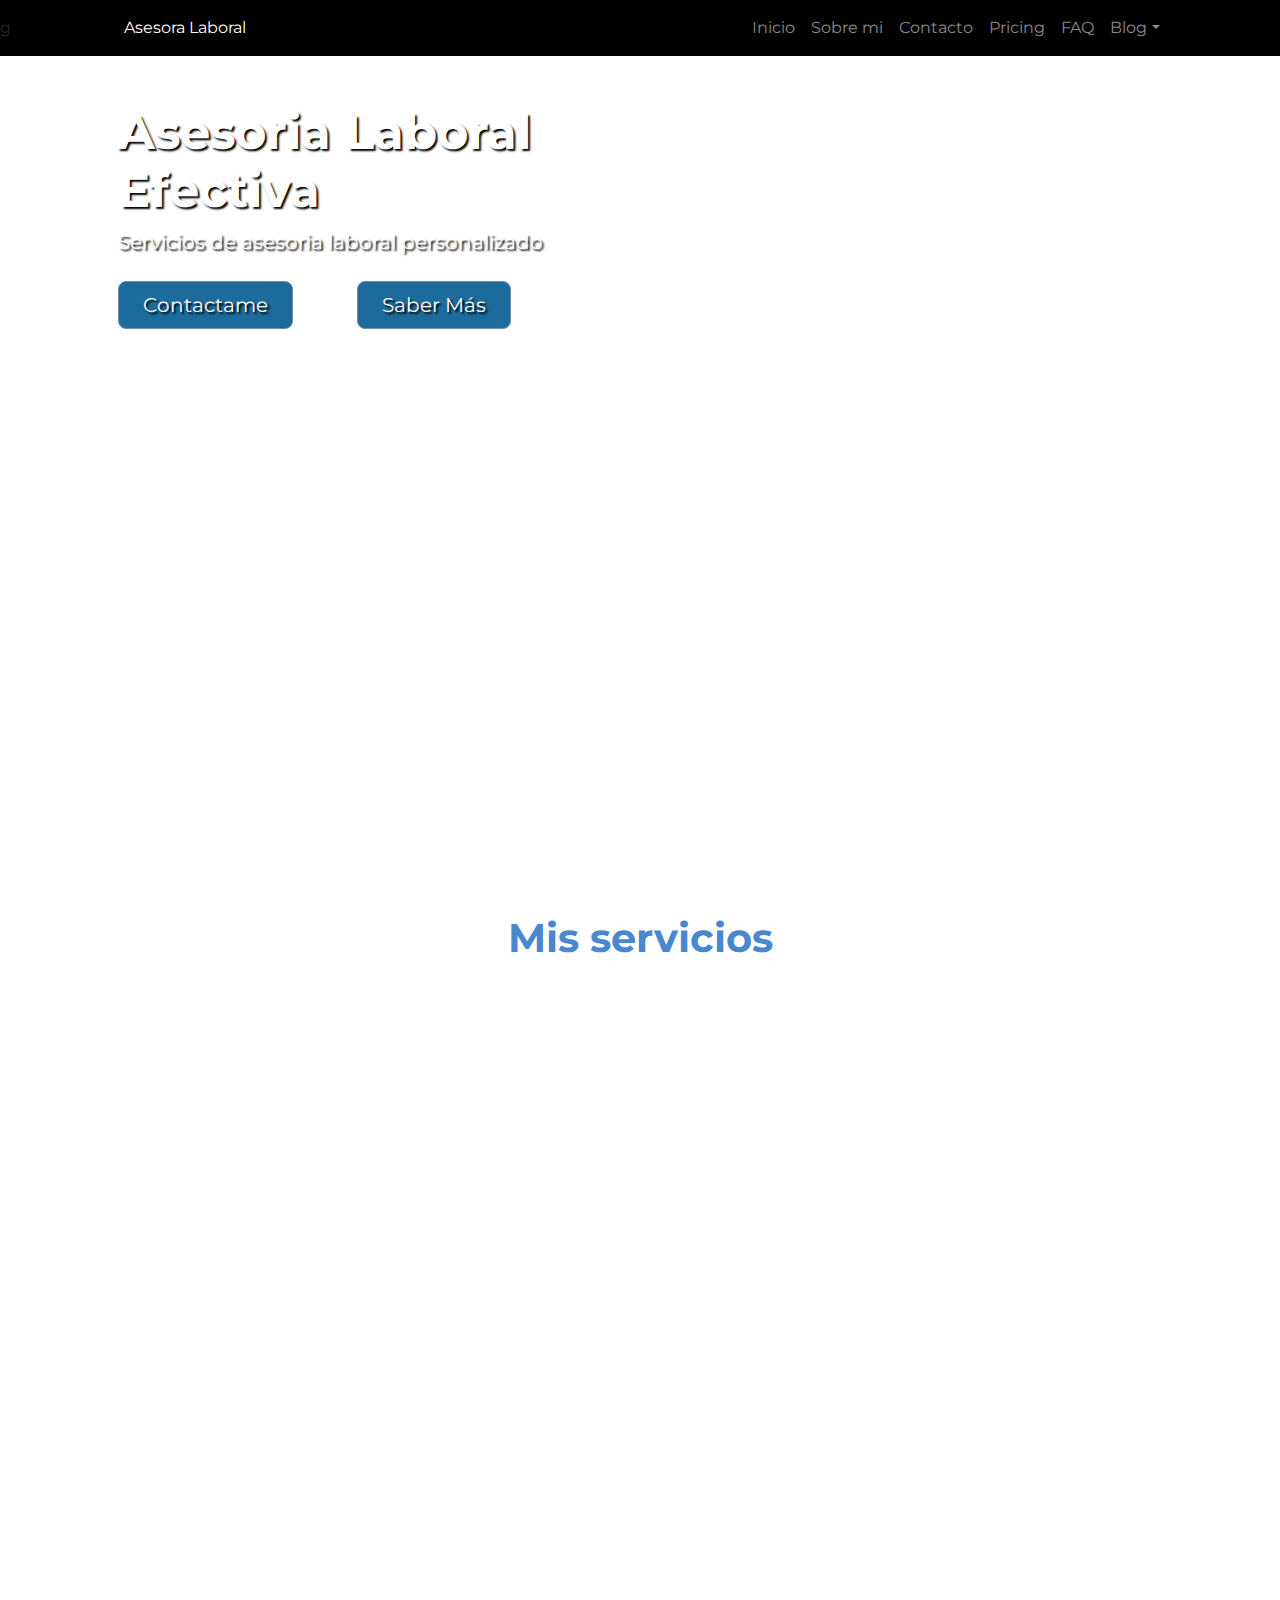
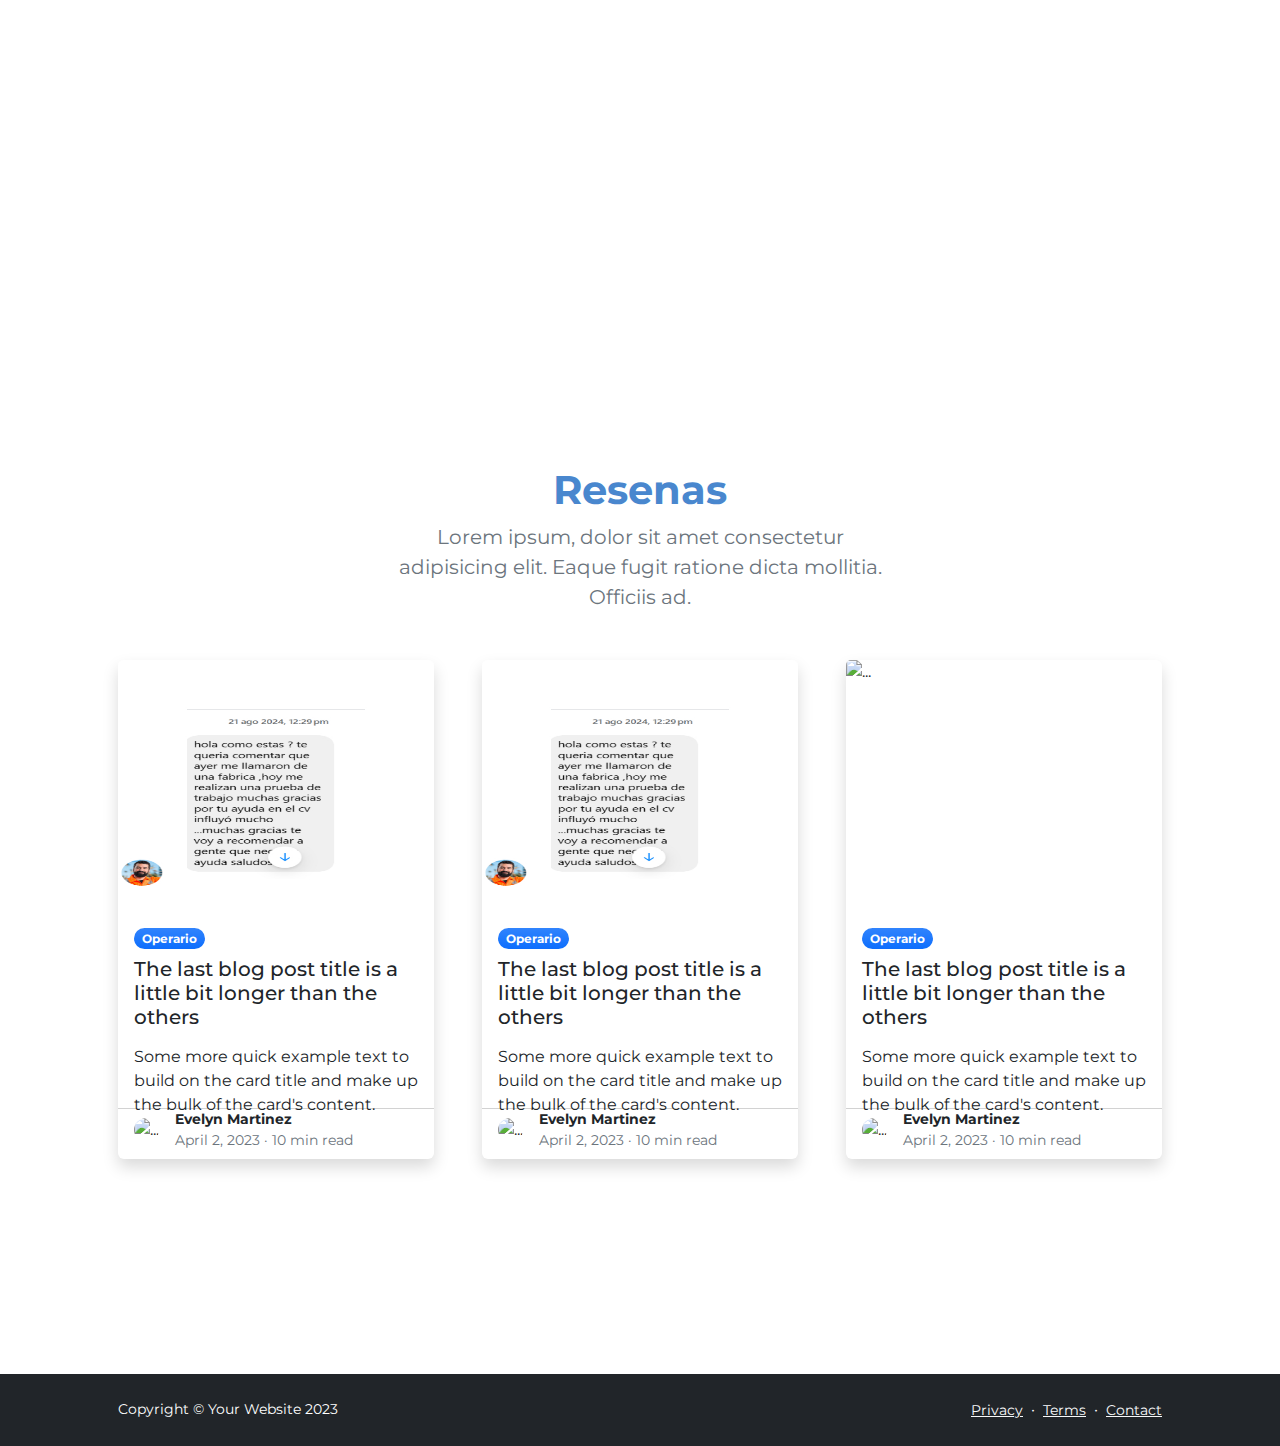
==== commit 88e8da67: "Commit inicial" ====
--- a/index.html
+++ b/index.html
@@ -44,15 +44,10 @@
             <!-- Header-->
             <header class="py-5 portada">
                  <div class="container px-5">
-                    <div class="row gx-3 align-items-center justify-content-left mx-2"> 
-                        <div class="col-lg-8 col-xl-7 col-xxl-5 my-5 ">
-                            <div class="my-5 text-xl-start contenido-header">
-                                <h1 class="display-5 fw-bolder text-white mb-2 text-with-shadow">
-                                    Asesoria Laboral 
-                                </h1>
-                                <h1 class="word text-white text-with-shadow">
-                                    Efectiva
-                                </h1>
+                    <div class="row gx-3 align-items-center justify-content-left">
+                        <div class="col-lg-8 col-xl-7 col-xxl-5">
+                            <div class="my-5 text-center text-xl-start contenido-header">
+                                <h1 class="display-5 fw-bolder text-white mb-2 text-with-shadow">Asesoria Laboral Efectiva</h1>
                                 <p class="lead fw-normal text-white text-with-shadow mb-4">Servicios de asesoria laboral personalizado</p>
                                 <div class="d-grid gap-5 d-sm-flex justify-content-sm-center justify-content-xl-start">
                                     <a class="btn btn-lg px-4 me-sm-3 button_header text-with-shadow" href="#features">Contactame</a>
@@ -71,56 +66,50 @@
             <section class="py-5" id="features">
                 <div class="container px-5 mt-5">   
                     <div class="flex-column">
-                        <h3 class="fw-bolder text-center p-5 pt-0 mb-5 mt-0">Mis servicios</h3> 
+                        <h2 class="fw-bolder text-center p-5 pt-0 mb-5 mt-0">Mis servicios</h2> <!--Cambiar fuente-->
                         <div class="col-lg-12">
                             <div class="row gx-5 row-cols-md-3 justify-content-center">
-                                <!-- Card feature #1-->
-                                <div class="col flex-fill mb-4 p-3 rounded-4 shadow mx-5 feature-animation ">
-                                    <div class="d-flex mb-2 align-items-center w-100">
-                                        <img class="img-fluid feature h" src="img/icono-cv.png" ></img>
-                                        <h6 class="fw-bolder ms-4 mb-0 ">Elaboracion y Optimizacion de CV</h6>
+                                <div class="col mb-4 p-3 h-100 rounded-4 shadow mx-5 feature-animation">
+                                    <div class="d-xl-inline-flex align-items-center w-100 text-white rounded-3 mb-3 ">
+                                        <img class="img-fluid feature" src="img/icono-cv.png" ></img>
+                                        <h2 class="h5 fw-bolder px-4">Elaboracion y Optimizacion de CV</h2>
                                      </div>
-                                    <p class="mb-0">Lorem ipsum dolor sit, amet consectetur adipisicing elit. Error neque ad quis ipsam cupiditate porro aliquam ipsum laborum assumenda. Doloremque soluta incidunt deserunt tempore enim mollitia voluptate voluptatibus cumque nostrum?.</p>
-                                </div>
-                                <!-- Card feature #2-->
-                                <div class="col flex-fill mb-4 p-3 rounded-4 shadow mx-5 feature-animation ">
-                                    <div class="d-flex mb-2 align-items-center w-100">
-                                        <img class="img-fluid feature" src="img/icono-cv.png" ></img>
-                                        <h6 class="fw-bolder ms-4 mb-0 ">Asesoramiento en Entrevistas</h5>
-                                     </div>
-                                    <p class="mb-0">Lorem ipsum dolor sit, amet consectetur adipisicing elit. Error neque ad quis ipsam cupiditate porro aliquam ipsum laborum assumenda. Doloremque soluta incidunt deserunt tempore enim mollitia voluptate voluptatibus cumque nostrum?.</p>
-                                </div>
-                                <!-- Card feature #3-->
-                                <div class="col flex-fill mb-4 p-3 rounded-4 shadow mx-5 feature-animation ">
-                                    <div class="d-flex mb-2 align-items-center w-100">GIT S
-                                        <img class="img-fluid feature " src="img/icono-cv.png" ></img>
-                                        <h6 class="fw-bolder ms-4 mb-0 ">Redaccion de correos profesionales</h5>
-                                     </div>
-                                    <p class="mb-0">Lorem ipsum dolor sit, amet consectetur adipisicing elit. Error neque ad quis ipsam cupiditate porro aliquam ipsum laborum assumenda. Doloremque soluta incidunt deserunt tempore enim mollitia voluptate voluptatibus cumque nostrum?.</p>
-                                </div>
-                                <!-- Card feature #4-->
-                                <div class="col flex-fill mb-4 p-3 rounded-4 shadow mx-5 feature-animation ">
-                                    <div class="d-flex mb-2 align-items-center w-100">
-                                        <img class="img-fluid feature h" src="img/icono-cv.png" ></img>
-                                        <h6 class="fw-bolder ms-4 mb-0 ">Orientacion en busquedas de empleo</h5>
-                                     </div>
-                                    <p class="mb-0">Lorem ipsum dolor sit, amet consectetur adipisicing elit. Error neque ad quis ipsam cupiditate porro aliquam ipsum laborum assumenda. Doloremque soluta incidunt deserunt tempore enim mollitia voluptate voluptatibus cumque nostrum?.</p>
-                                </div>
-                                <!-- Card feature #5-->
-                                <div class="col flex-fill mb-4 p-3 rounded-4 shadow mx-5 feature-animation ">
-                                    <div class="d-flex mb-2 align-items-center w-100">
-                                        <img class="img-fluid feature h" src="img/icono-cv.png" ></img>
-                                        <h6 class="fw-bolder ms-4 mb-0 ">Creacion de perfiles en redes profesionales</h5>
-                                     </div>
-                                    <p class="mb-0">Lorem ipsum dolor sit, amet consectetur adipisicing elit. Error neque ad quis ipsam cupiditate porro aliquam ipsum laborum assumenda. Doloremque soluta incidunt deserunt tempore enim mollitia voluptate voluptatibus cumque nostrum?.</p>
-                                </div>
-                                <!-- Card feature #6-->
-                                <div class="col flex-fill mb-4 p-3 rounded-4 shadow mx-5 feature-animation ">
-                                    <div class="d-flex mb-2 align-items-center w-100">
-                                        <img class="img-fluid feature h" src="img/icono-cv.png" ></img>
-                                        <h6 class="fw-bolder ms-4 mb-0 ">Soporte emocional y motivacional</h5>
-                                     </div>
-                                    <p class="mb-0">Lorem ipsum dolor sit, amet consectetur adipisicing elit. Error neque ad quis ipsam cupiditate porro aliquam ipsum laborum assumenda. Doloremque soluta incidunt deserunt tempore enim mollitia voluptate voluptatibus cumque nostrum?.</p>
+                                    <p class="mb-0"> En un mercado laboral cada vez más competitivo, un CV bien estructurado y profesional es tu carta de presentación más poderosa. Resalta tus fortalezas, experiencia y habilidades de manera efectiva, y aumenta tus posibilidades de ser notado por reclutadores. </p>
+                                </div>
+                                <div class="col mb-4 p-3 h-100 rounded-4 shadow mx-5 feature-animation">
+                                    <div class=" d-xl-inline-flex bg-gradient align-items-center w-100 text-white rounded-3 mb-3 ">
+                                        <img class="img-fluid feature " src="img/icono-entrevista.png" ></img>
+                                        <h2 class="h5 fw-bolder px-4">Asesoramiento en entrevistas laborales</h2>
+                                    </div>
+                                    <p class="mb-0">Prepararse para una entrevista es fundamental para causar una impresión positiva y aumentar tus posibilidades de éxito. Te ayudamos a mejorar tu confianza, a comunicarte de manera efectiva y a responder a las preguntas más comunes, adaptadas al puesto y la industria. </p>
+                                </div>
+                                <div class="col mb-4 p-3 h-100 rounded-4 shadow mx-5 feature-animation">
+                                    <div class="d-xl-inline-flex bg-gradient align-items-center w-100 text-white rounded-3 mb-3 ">
+                                        <img class="img-fluid feature" src="img/icono-email.png" ></img>
+                                        <h2 class="h5 fw-bolder px-4">Redaccion de correos profesionales</h2>
+                                    </div>
+                                    <p class="mb-0">Un correo profesional bien redactado es clave para causar una buena primera impresión al enviar tu CV. Te ayudamos a escribir mensajes claros, concisos y adecuados, que acompañen tu currículum de forma efectiva y destaquen tu profesionalismo. Con nuestra asesoría, lograrás que tu postulación sea más impactante. </p>
+                                </div>
+                                <div class="col mb-4 p-3 h-100 rounded-4 shadow mx-5 feature-animation">
+                                    <div class="d-xl-inline-flex bg-gradient align-items-center w-100 text-white rounded-3 mb-3 ">
+                                        <img class="img-fluid feature" src="img/icono-empleo.png" ></img>
+                                        <h2 class="h5 fw-bolder px-4">Orientación en Búsquedas de Empleo</h2>
+                                    </div>
+                                    <p class="mb-0">Buscar trabajo puede ser un proceso desafiante, pero con la estrategia adecuada, tus oportunidades aumentan significativamente. Te brindamos orientación personalizada sobre cómo utilizar los portales de empleo más efectivos, mejorar tu red de contactos y optimizar tu búsqueda. </p>
+                                </div>
+                                <div class="col mb-4 p-3 h-100 rounded-4 shadow mx-5 feature-animation">
+                                    <div class="d-xl-inline-flex bg-gradient align-items-center w-100 text-white rounded-3 mb-3 ">
+                                        <img class="img-fluid feature" src="img/icono-redesprof.png" ></img>
+                                        <h2 class="h5 fw-bolder px-4">Creacion de perfiles en redes profesionales</h2>
+                                    </div>
+                                    <p class="mb-0">Un perfil profesional bien elaborado en plataformas como LinkedIn puede abrir puertas a nuevas oportunidades. Te ayudamos a crear o mejorar tu perfil, destacando tus habilidades, experiencia y logros. Con un perfil optimizado, aumentarás tu visibilidad y tendrás más oportunidades en el mercado laboral.</p>
+                                </div>
+                                <div class="col mb-4 p-3 h-100 rounded-4 shadow mx-5 feature-animation">
+                                    <div class="d-xl-inline-flex bg-gradient align-items-center w-100 text-white rounded-3 mb-3 ">
+                                        <img class="img-fluid feature" src="img/icono-contención.png"></img>
+                                        <h2 class="h5 fw-bolder px-4">Soporte emocional y motivacional</h2>
+                                    </div>
+                                    <p class="mb-0">Buscar empleo puede ser un proceso emocionalmente desafiante. Te ofrecemos acompañamiento constante, brindándote el apoyo necesario para mantener la motivación y superar obstáculos. Con nuestra orientación, te sentirás más seguro y enfocado, mejorando tu confianza durante todo el proceso.</p>
                                 </div>
                             </div>
                         </div>
--- a/css/stylos.css
+++ b/css/stylos.css
@@ -65,7 +65,7 @@
    opacity: 0;
    animation: appearing 1s linear forwards;
    animation-timeline: view();
-   animation-range: entry 30% cover 40%;
+   animation-range: entry 10% cover 40%;
    animation-direction: normal;
    background-color: white
 }
@@ -106,7 +106,7 @@
    background-size: cover;
    background-position: center;
    opacity: 1;
-   animation: image-fade 13s ease-in-out infinite;
+   animation: image-fade 15s ease-in-out infinite;
  }
 
  .contenido-header{
@@ -117,86 +117,22 @@
  @keyframes image-fade {
    0% {
      opacity: 1;
-     background-image: url("/Asesoria-Laboral/img/portada-cv.jpg");
+     background-image: url("../img/portada-cv.jpg");
    }
    25% {
      /*opacity: 0.8;*/
-     background-image: url("/Asesoria-Laboral/img/portada-cv.jpg");
+     background-image: url("../img/portada-cv.jpg");
    }
    50% {
      opacity: 1;
-     background-image: url("/Asesoria-Laboral/img/portada-entrevista.jpg");
+     background-image: url("../img/portada-entrevista.jpg");
    }
    75% {
      /*opacity: 0.8;*/  
-     background-image: url("/Asesoria-Laboral/img/portada-entrevista.jpg");
+     background-image: url("../img/portada-entrevista.jpg");
    }
    100% {
      opacity: 1;
-     background-image: url("/Asesoria-Laboral/img/portada-cv.jpg");
+     background-image: url("../img/portada-cv.jpg");
    }
  }
-
- .word {
-   font-weight: bolder;
-   font-family: monospace;                
-   font-size: 40px;
-   overflow: hidden;
-   white-space: nowrap;
-   line-height: 1;
-   animation: typing 5s steps(8, end) 0s infinite,
-              fadeOut 0s ease 5s infinite;
- }
-
- .word::after {
-   overflow:visible !important;
-   display: block;
-   content: "";
-   position:relative;
-   width: 1ch;
-   height: 3px;
-   bottom: 0;
-   left: 0;
-   background-color: white ;
-   animation: blink_border 1s infinite step-end, translate-x 5s steps(8, end)  infinite; 
-}
- 
- @keyframes typing {
-   0%{ 
-      width: 0; 
-   }
-   40%  { 
-      width: 8ch; 
-   }
-   100% {
-      width: 8ch;
-   }
- }
- 
- @keyframes fadeOut {
-   0%, 80% { 
-      opacity: 1; 
-   }                
-   100% { 
-      opacity: 0; 
-   }                   
- }
-
- @keyframes blink_border {
-   50%{
-      background-color: transparent;
-   }
- }
-
- @keyframes translate-x {
-   0%{ 
-      transform: translateX(0ch); 
-   }
-   40%  { 
-      transform: translateX(7ch); 
-   }
-   100% {
-      transform: translateX(7ch); 
-   }
-
- }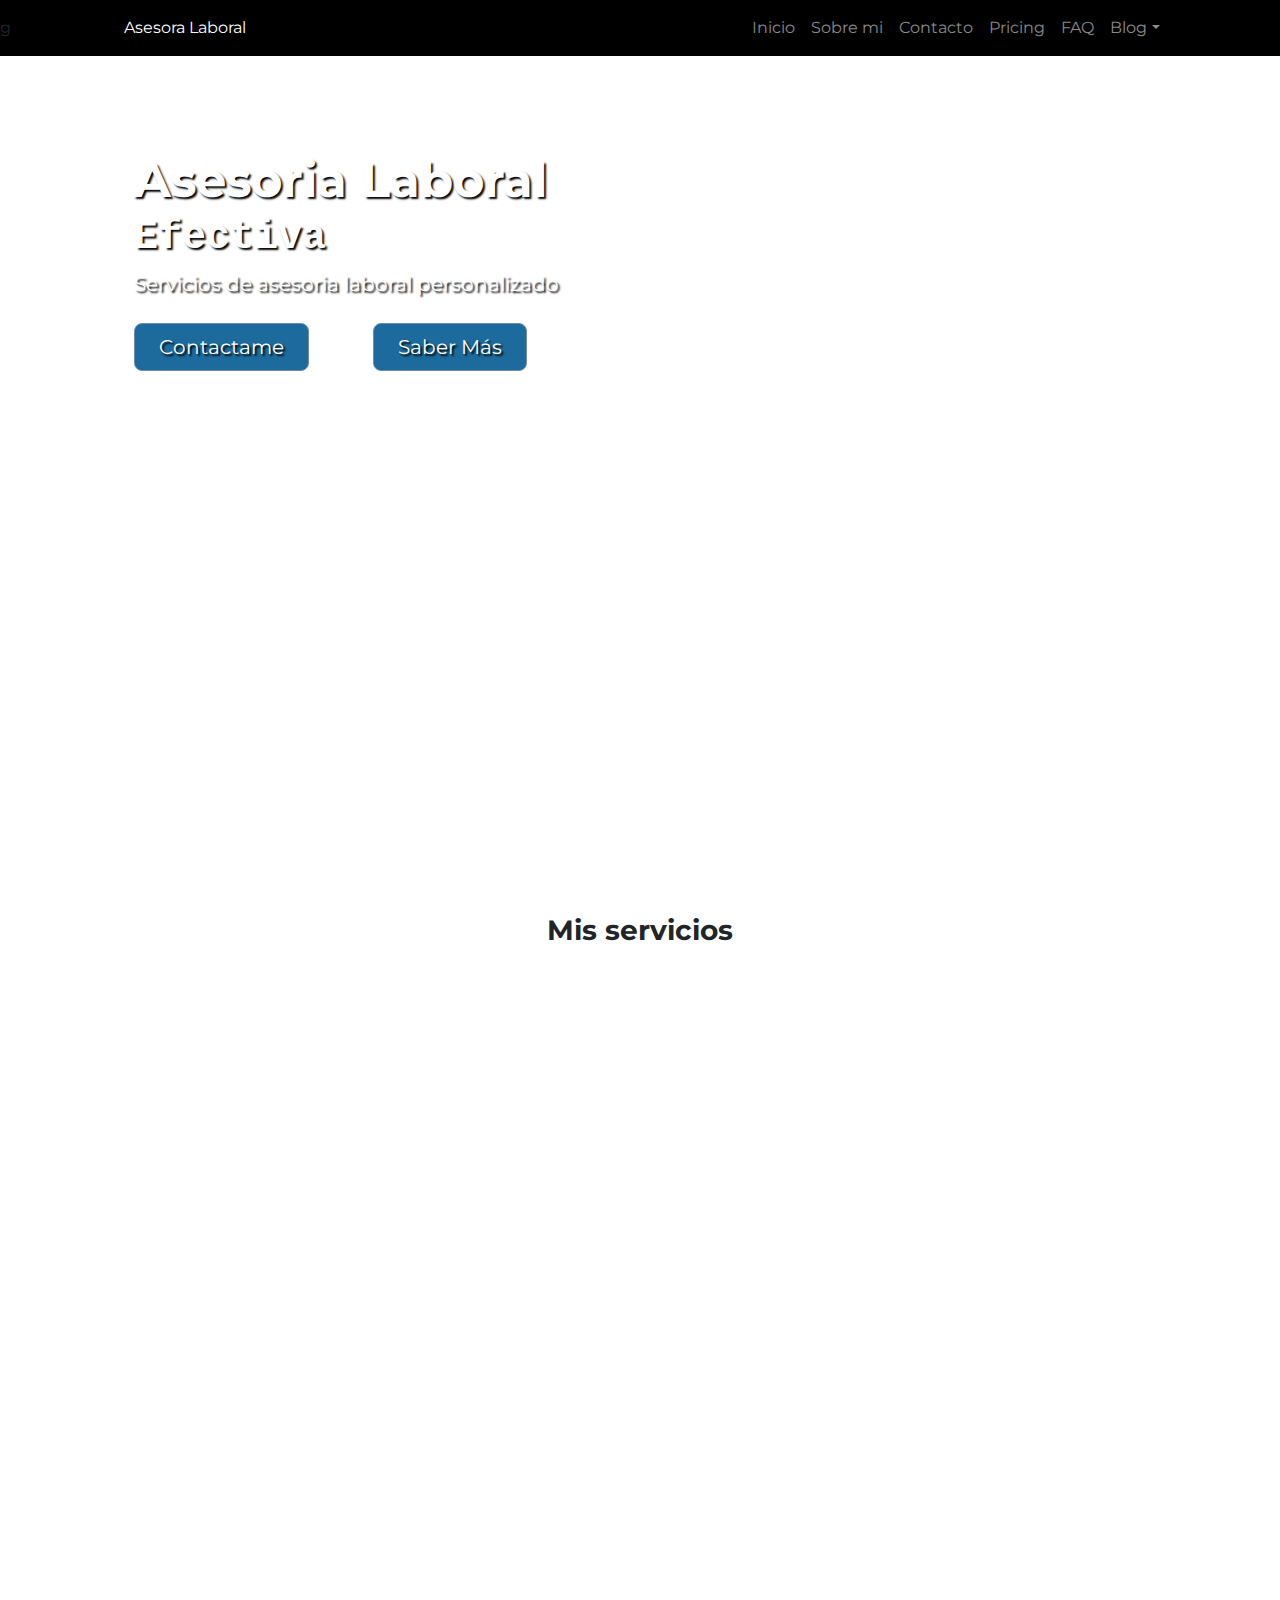
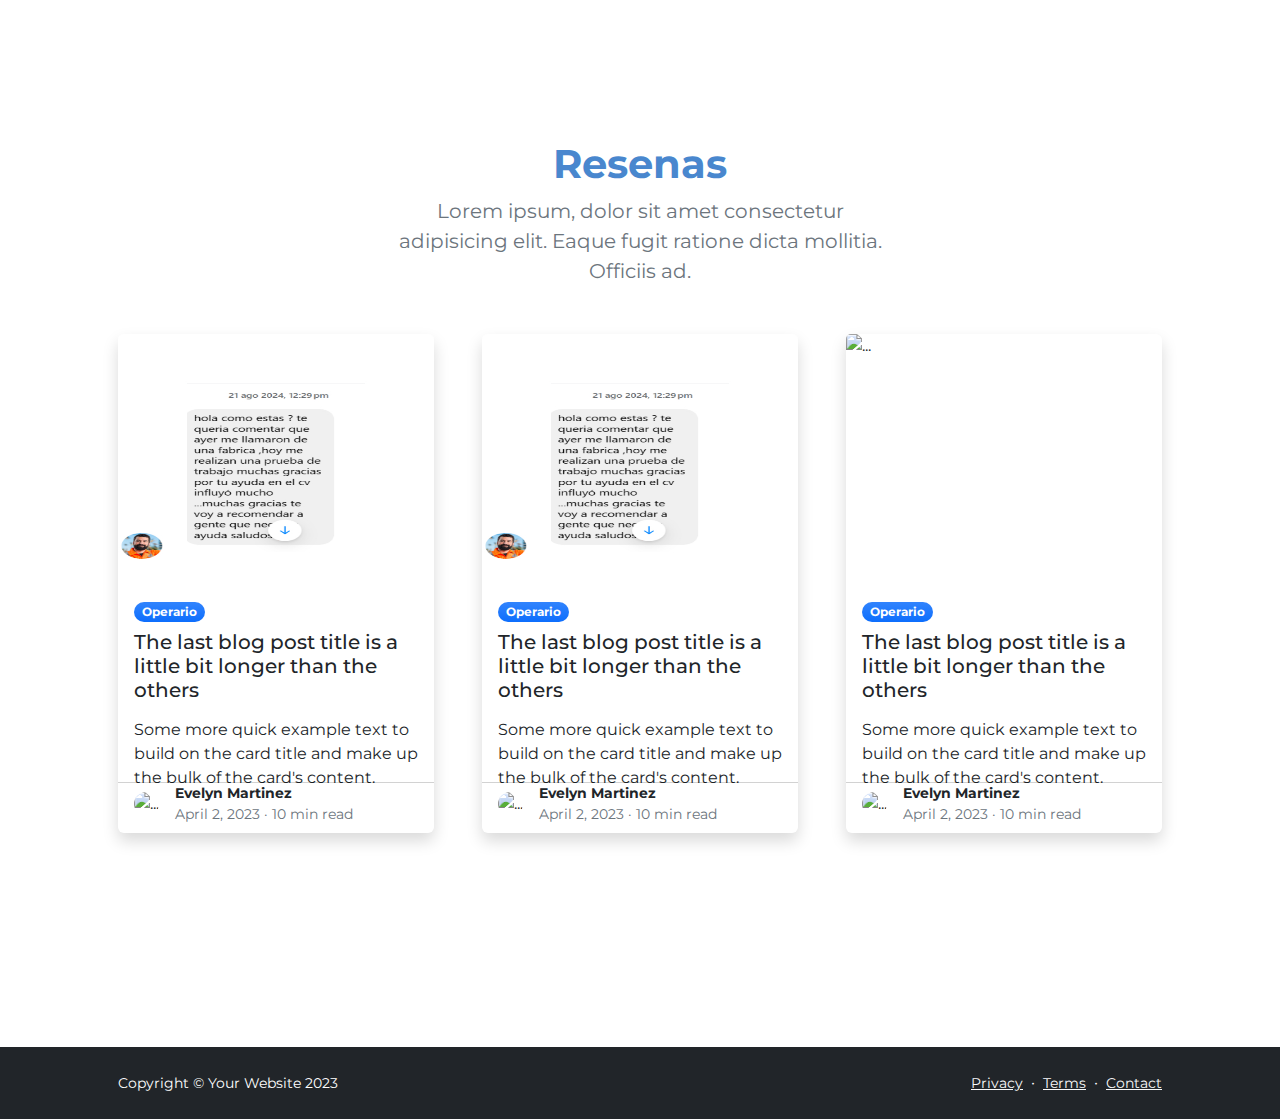
==== commit d4fb1365: "Merge branch 'main' of https://github.com/RoNoel22/Asesoria-Laboral" ====
--- a/index.html
+++ b/index.html
@@ -44,10 +44,15 @@
             <!-- Header-->
             <header class="py-5 portada">
                  <div class="container px-5">
-                    <div class="row gx-3 align-items-center justify-content-left">
-                        <div class="col-lg-8 col-xl-7 col-xxl-5">
-                            <div class="my-5 text-center text-xl-start contenido-header">
-                                <h1 class="display-5 fw-bolder text-white mb-2 text-with-shadow">Asesoria Laboral Efectiva</h1>
+                    <div class="row gx-3 align-items-center justify-content-left mx-2"> 
+                        <div class="col-lg-8 col-xl-7 col-xxl-5 my-5 ">
+                            <div class="my-5 text-xl-start contenido-header">
+                                <h1 class="display-5 fw-bolder text-white mb-2 text-with-shadow">
+                                    Asesoria Laboral 
+                                </h1>
+                                <h1 class="word text-white text-with-shadow">
+                                    Efectiva
+                                </h1>
                                 <p class="lead fw-normal text-white text-with-shadow mb-4">Servicios de asesoria laboral personalizado</p>
                                 <div class="d-grid gap-5 d-sm-flex justify-content-sm-center justify-content-xl-start">
                                     <a class="btn btn-lg px-4 me-sm-3 button_header text-with-shadow" href="#features">Contactame</a>
@@ -66,50 +71,56 @@
             <section class="py-5" id="features">
                 <div class="container px-5 mt-5">   
                     <div class="flex-column">
-                        <h2 class="fw-bolder text-center p-5 pt-0 mb-5 mt-0">Mis servicios</h2> <!--Cambiar fuente-->
+                        <h3 class="fw-bolder text-center p-5 pt-0 mb-5 mt-0">Mis servicios</h3> 
                         <div class="col-lg-12">
                             <div class="row gx-5 row-cols-md-3 justify-content-center">
-                                <div class="col mb-4 p-3 h-100 rounded-4 shadow mx-5 feature-animation">
-                                    <div class="d-xl-inline-flex align-items-center w-100 text-white rounded-3 mb-3 ">
+                                <!-- Card feature #1-->
+                                <div class="col flex-fill mb-4 p-3 rounded-4 shadow mx-5 feature-animation ">
+                                    <div class="d-flex mb-2 align-items-center w-100">
+                                        <img class="img-fluid feature h" src="img/icono-cv.png" ></img>
+                                        <h6 class="fw-bolder ms-4 mb-0 ">Elaboracion y Optimizacion de CV</h6>
+                                     </div>
+                                    <p class="mb-0">Lorem ipsum dolor sit, amet consectetur adipisicing elit. Error neque ad quis ipsam cupiditate porro aliquam ipsum laborum assumenda. Doloremque soluta incidunt deserunt tempore enim mollitia voluptate voluptatibus cumque nostrum?.</p>
+                                </div>
+                                <!-- Card feature #2-->
+                                <div class="col flex-fill mb-4 p-3 rounded-4 shadow mx-5 feature-animation ">
+                                    <div class="d-flex mb-2 align-items-center w-100">
                                         <img class="img-fluid feature" src="img/icono-cv.png" ></img>
-                                        <h2 class="h5 fw-bolder px-4">Elaboracion y Optimizacion de CV</h2>
-                                     </div>
-                                    <p class="mb-0"> En un mercado laboral cada vez más competitivo, un CV bien estructurado y profesional es tu carta de presentación más poderosa. Resalta tus fortalezas, experiencia y habilidades de manera efectiva, y aumenta tus posibilidades de ser notado por reclutadores. </p>
-                                </div>
-                                <div class="col mb-4 p-3 h-100 rounded-4 shadow mx-5 feature-animation">
-                                    <div class=" d-xl-inline-flex bg-gradient align-items-center w-100 text-white rounded-3 mb-3 ">
-                                        <img class="img-fluid feature " src="img/icono-entrevista.png" ></img>
-                                        <h2 class="h5 fw-bolder px-4">Asesoramiento en entrevistas laborales</h2>
-                                    </div>
-                                    <p class="mb-0">Prepararse para una entrevista es fundamental para causar una impresión positiva y aumentar tus posibilidades de éxito. Te ayudamos a mejorar tu confianza, a comunicarte de manera efectiva y a responder a las preguntas más comunes, adaptadas al puesto y la industria. </p>
-                                </div>
-                                <div class="col mb-4 p-3 h-100 rounded-4 shadow mx-5 feature-animation">
-                                    <div class="d-xl-inline-flex bg-gradient align-items-center w-100 text-white rounded-3 mb-3 ">
-                                        <img class="img-fluid feature" src="img/icono-email.png" ></img>
-                                        <h2 class="h5 fw-bolder px-4">Redaccion de correos profesionales</h2>
-                                    </div>
-                                    <p class="mb-0">Un correo profesional bien redactado es clave para causar una buena primera impresión al enviar tu CV. Te ayudamos a escribir mensajes claros, concisos y adecuados, que acompañen tu currículum de forma efectiva y destaquen tu profesionalismo. Con nuestra asesoría, lograrás que tu postulación sea más impactante. </p>
-                                </div>
-                                <div class="col mb-4 p-3 h-100 rounded-4 shadow mx-5 feature-animation">
-                                    <div class="d-xl-inline-flex bg-gradient align-items-center w-100 text-white rounded-3 mb-3 ">
-                                        <img class="img-fluid feature" src="img/icono-empleo.png" ></img>
-                                        <h2 class="h5 fw-bolder px-4">Orientación en Búsquedas de Empleo</h2>
-                                    </div>
-                                    <p class="mb-0">Buscar trabajo puede ser un proceso desafiante, pero con la estrategia adecuada, tus oportunidades aumentan significativamente. Te brindamos orientación personalizada sobre cómo utilizar los portales de empleo más efectivos, mejorar tu red de contactos y optimizar tu búsqueda. </p>
-                                </div>
-                                <div class="col mb-4 p-3 h-100 rounded-4 shadow mx-5 feature-animation">
-                                    <div class="d-xl-inline-flex bg-gradient align-items-center w-100 text-white rounded-3 mb-3 ">
-                                        <img class="img-fluid feature" src="img/icono-redesprof.png" ></img>
-                                        <h2 class="h5 fw-bolder px-4">Creacion de perfiles en redes profesionales</h2>
-                                    </div>
-                                    <p class="mb-0">Un perfil profesional bien elaborado en plataformas como LinkedIn puede abrir puertas a nuevas oportunidades. Te ayudamos a crear o mejorar tu perfil, destacando tus habilidades, experiencia y logros. Con un perfil optimizado, aumentarás tu visibilidad y tendrás más oportunidades en el mercado laboral.</p>
-                                </div>
-                                <div class="col mb-4 p-3 h-100 rounded-4 shadow mx-5 feature-animation">
-                                    <div class="d-xl-inline-flex bg-gradient align-items-center w-100 text-white rounded-3 mb-3 ">
-                                        <img class="img-fluid feature" src="img/icono-contención.png"></img>
-                                        <h2 class="h5 fw-bolder px-4">Soporte emocional y motivacional</h2>
-                                    </div>
-                                    <p class="mb-0">Buscar empleo puede ser un proceso emocionalmente desafiante. Te ofrecemos acompañamiento constante, brindándote el apoyo necesario para mantener la motivación y superar obstáculos. Con nuestra orientación, te sentirás más seguro y enfocado, mejorando tu confianza durante todo el proceso.</p>
+                                        <h6 class="fw-bolder ms-4 mb-0 ">Asesoramiento en Entrevistas</h5>
+                                     </div>
+                                    <p class="mb-0">Lorem ipsum dolor sit, amet consectetur adipisicing elit. Error neque ad quis ipsam cupiditate porro aliquam ipsum laborum assumenda. Doloremque soluta incidunt deserunt tempore enim mollitia voluptate voluptatibus cumque nostrum?.</p>
+                                </div>
+                                <!-- Card feature #3-->
+                                <div class="col flex-fill mb-4 p-3 rounded-4 shadow mx-5 feature-animation ">
+                                    <div class="d-flex mb-2 align-items-center w-100">GIT S
+                                        <img class="img-fluid feature " src="img/icono-cv.png" ></img>
+                                        <h6 class="fw-bolder ms-4 mb-0 ">Redaccion de correos profesionales</h5>
+                                     </div>
+                                    <p class="mb-0">Lorem ipsum dolor sit, amet consectetur adipisicing elit. Error neque ad quis ipsam cupiditate porro aliquam ipsum laborum assumenda. Doloremque soluta incidunt deserunt tempore enim mollitia voluptate voluptatibus cumque nostrum?.</p>
+                                </div>
+                                <!-- Card feature #4-->
+                                <div class="col flex-fill mb-4 p-3 rounded-4 shadow mx-5 feature-animation ">
+                                    <div class="d-flex mb-2 align-items-center w-100">
+                                        <img class="img-fluid feature h" src="img/icono-cv.png" ></img>
+                                        <h6 class="fw-bolder ms-4 mb-0 ">Orientacion en busquedas de empleo</h5>
+                                     </div>
+                                    <p class="mb-0">Lorem ipsum dolor sit, amet consectetur adipisicing elit. Error neque ad quis ipsam cupiditate porro aliquam ipsum laborum assumenda. Doloremque soluta incidunt deserunt tempore enim mollitia voluptate voluptatibus cumque nostrum?.</p>
+                                </div>
+                                <!-- Card feature #5-->
+                                <div class="col flex-fill mb-4 p-3 rounded-4 shadow mx-5 feature-animation ">
+                                    <div class="d-flex mb-2 align-items-center w-100">
+                                        <img class="img-fluid feature h" src="img/icono-cv.png" ></img>
+                                        <h6 class="fw-bolder ms-4 mb-0 ">Creacion de perfiles en redes profesionales</h5>
+                                     </div>
+                                    <p class="mb-0">Lorem ipsum dolor sit, amet consectetur adipisicing elit. Error neque ad quis ipsam cupiditate porro aliquam ipsum laborum assumenda. Doloremque soluta incidunt deserunt tempore enim mollitia voluptate voluptatibus cumque nostrum?.</p>
+                                </div>
+                                <!-- Card feature #6-->
+                                <div class="col flex-fill mb-4 p-3 rounded-4 shadow mx-5 feature-animation ">
+                                    <div class="d-flex mb-2 align-items-center w-100">
+                                        <img class="img-fluid feature h" src="img/icono-cv.png" ></img>
+                                        <h6 class="fw-bolder ms-4 mb-0 ">Soporte emocional y motivacional</h5>
+                                     </div>
+                                    <p class="mb-0">Lorem ipsum dolor sit, amet consectetur adipisicing elit. Error neque ad quis ipsam cupiditate porro aliquam ipsum laborum assumenda. Doloremque soluta incidunt deserunt tempore enim mollitia voluptate voluptatibus cumque nostrum?.</p>
                                 </div>
                             </div>
                         </div>
--- a/css/stylos.css
+++ b/css/stylos.css
@@ -65,7 +65,7 @@
    opacity: 0;
    animation: appearing 1s linear forwards;
    animation-timeline: view();
-   animation-range: entry 10% cover 40%;
+   animation-range: entry 30% cover 40%;
    animation-direction: normal;
    background-color: white
 }
@@ -106,7 +106,7 @@
    background-size: cover;
    background-position: center;
    opacity: 1;
-   animation: image-fade 15s ease-in-out infinite;
+   animation: image-fade 13s ease-in-out infinite;
  }
 
  .contenido-header{
@@ -117,22 +117,86 @@
  @keyframes image-fade {
    0% {
      opacity: 1;
-     background-image: url("../img/portada-cv.jpg");
+     background-image: url("/Asesoria-Laboral/img/portada-cv.jpg");
    }
    25% {
      /*opacity: 0.8;*/
-     background-image: url("../img/portada-cv.jpg");
+     background-image: url("/Asesoria-Laboral/img/portada-cv.jpg");
    }
    50% {
      opacity: 1;
-     background-image: url("../img/portada-entrevista.jpg");
+     background-image: url("/Asesoria-Laboral/img/portada-entrevista.jpg");
    }
    75% {
      /*opacity: 0.8;*/  
-     background-image: url("../img/portada-entrevista.jpg");
+     background-image: url("/Asesoria-Laboral/img/portada-entrevista.jpg");
    }
    100% {
      opacity: 1;
-     background-image: url("../img/portada-cv.jpg");
-   }
- }
+     background-image: url("/Asesoria-Laboral/img/portada-cv.jpg");
+   }
+ }
+
+ .word {
+   font-weight: bolder;
+   font-family: monospace;                
+   font-size: 40px;
+   overflow: hidden;
+   white-space: nowrap;
+   line-height: 1;
+   animation: typing 5s steps(8, end) 0s infinite,
+              fadeOut 0s ease 5s infinite;
+ }
+
+ .word::after {
+   overflow:visible !important;
+   display: block;
+   content: "";
+   position:relative;
+   width: 1ch;
+   height: 3px;
+   bottom: 0;
+   left: 0;
+   background-color: white ;
+   animation: blink_border 1s infinite step-end, translate-x 5s steps(8, end)  infinite; 
+}
+ 
+ @keyframes typing {
+   0%{ 
+      width: 0; 
+   }
+   40%  { 
+      width: 8ch; 
+   }
+   100% {
+      width: 8ch;
+   }
+ }
+ 
+ @keyframes fadeOut {
+   0%, 80% { 
+      opacity: 1; 
+   }                
+   100% { 
+      opacity: 0; 
+   }                   
+ }
+
+ @keyframes blink_border {
+   50%{
+      background-color: transparent;
+   }
+ }
+
+ @keyframes translate-x {
+   0%{ 
+      transform: translateX(0ch); 
+   }
+   40%  { 
+      transform: translateX(7ch); 
+   }
+   100% {
+      transform: translateX(7ch); 
+   }
+
+ }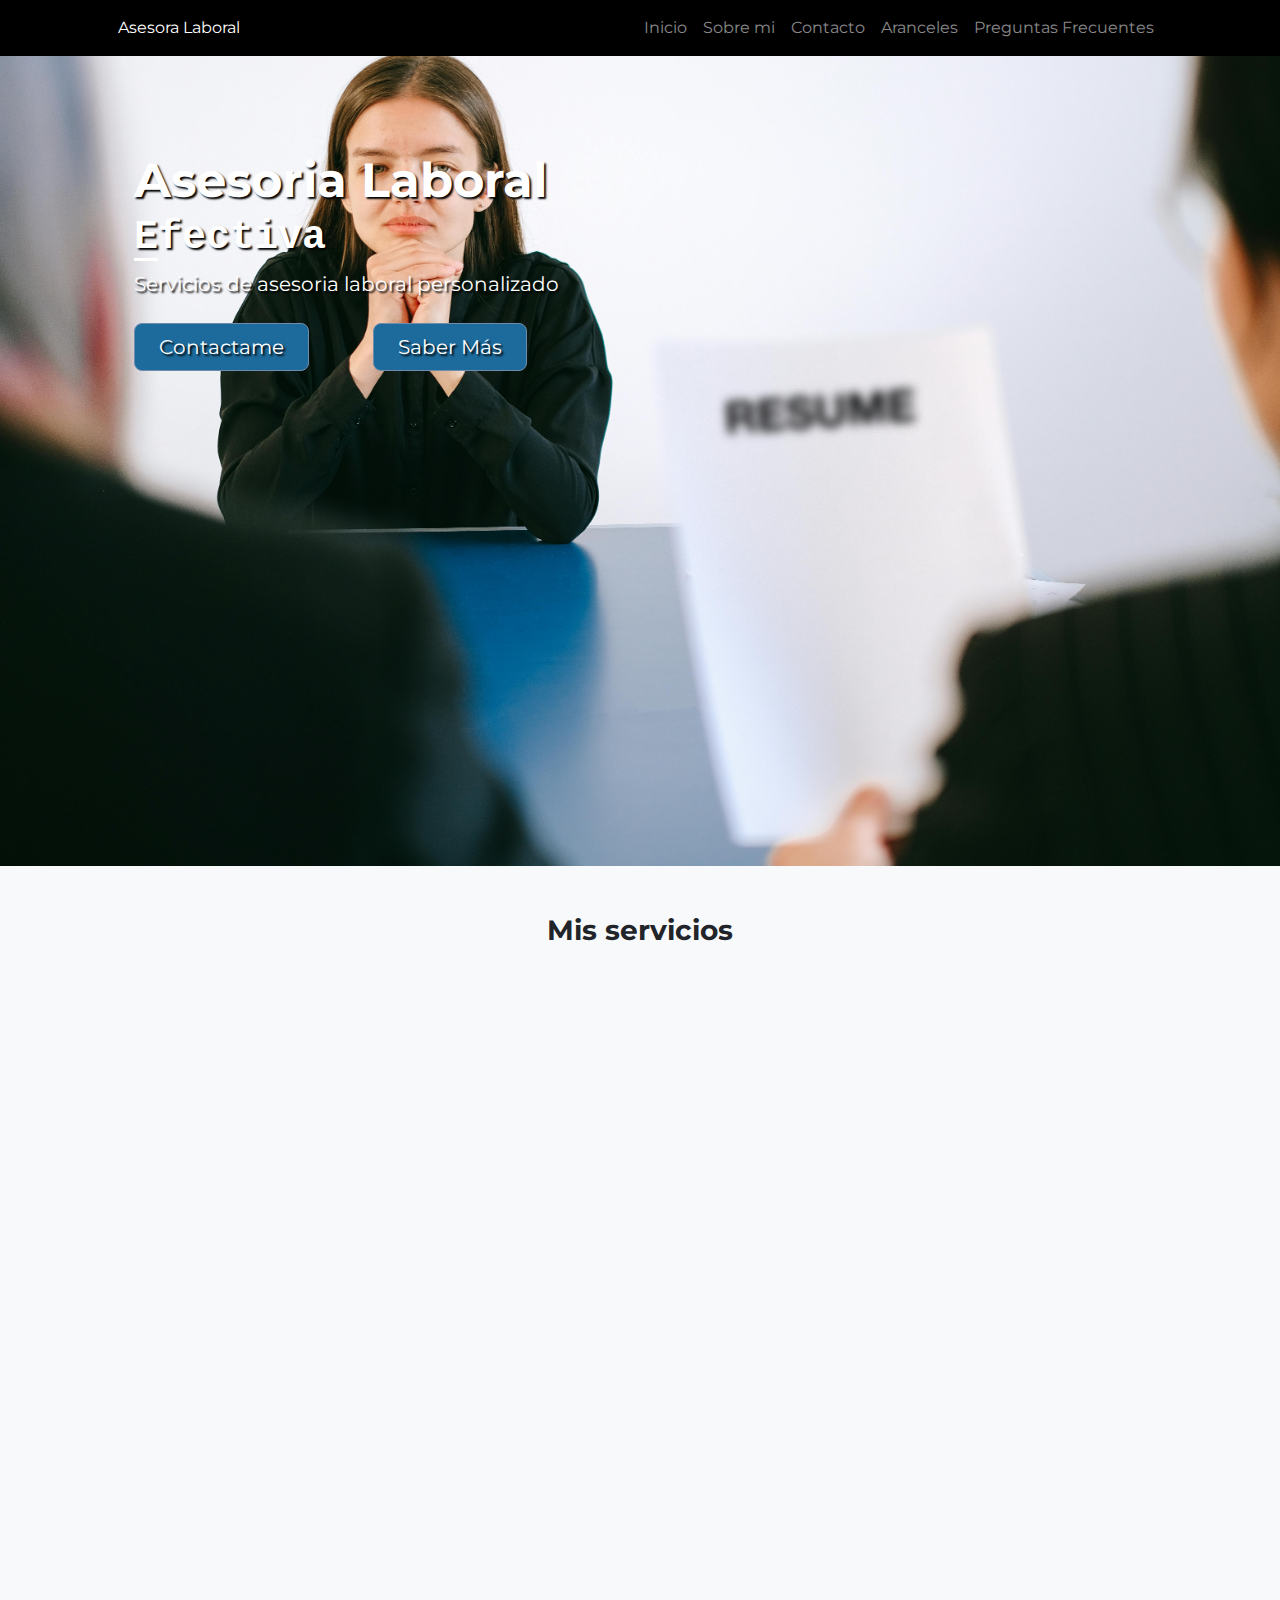
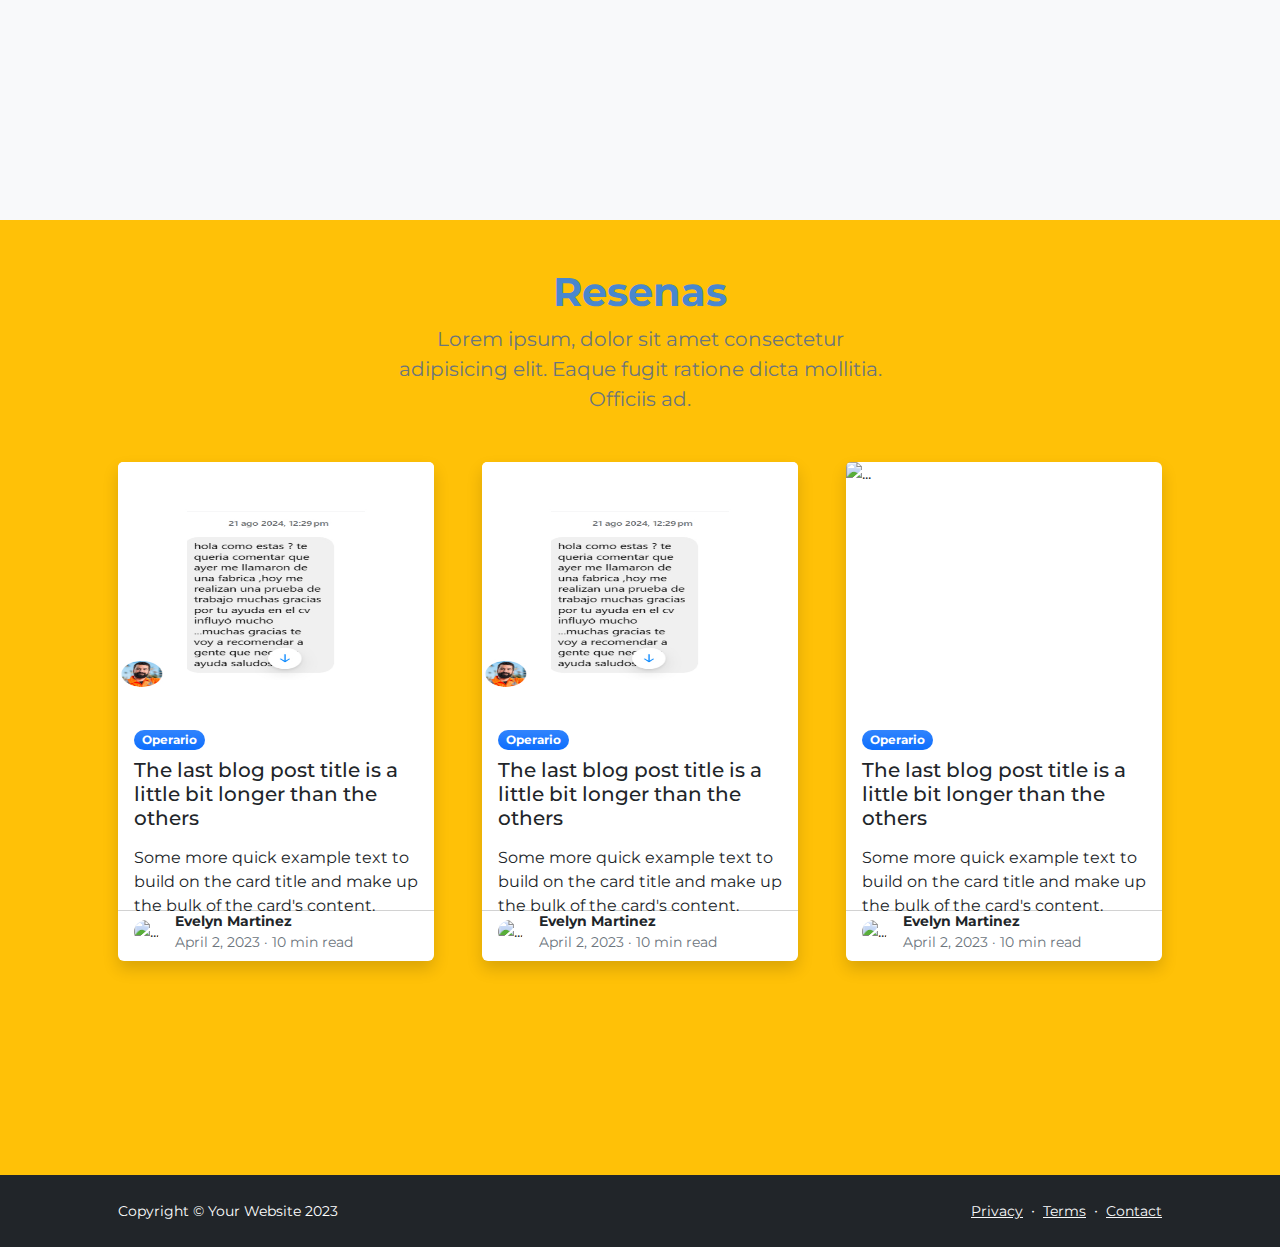
==== commit 4b20df56: "Cambios varios" ====
--- a/index.html
+++ b/index.html
@@ -18,7 +18,7 @@
     <body class="d-flex flex-column h-100">
         <main class="flex-shrink-0">
             <!-- Navigation-->
-            <nav class="navbar navbar-expand-lg navbar-dark">g
+            <nav class="navbar navbar-expand-lg navbar-dark">
                 <div class="container px-5 ">               
                     <a class="py-0 text-white text-decoration-none" href="index.html"> Asesora Laboral</a>
                     <button class="navbar-toggler" type="button" data-bs-toggle="collapse" data-bs-target="#navbarSupportedContent" aria-controls="navbarSupportedContent" aria-expanded="false" aria-label="Toggle navigation"><span class="navbar-toggler-icon"></span></button>
@@ -27,15 +27,15 @@
                             <li class="nav-item"><a class="nav-link" href="index.html">Inicio</a></li>
                             <li class="nav-item"><a class="nav-link" href="about.html">Sobre mi</a></li>
                             <li class="nav-item"><a class="nav-link" href="contact.html">Contacto</a></li>
-                            <li class="nav-item"><a class="nav-link" href="pricing.html">Pricing</a></li>
-                            <li class="nav-item"><a class="nav-link" href="faq.html">FAQ</a></li>
-                            <li class="nav-item dropdown">
+                            <li class="nav-item"><a class="nav-link" href="pricing.html">Aranceles</a></li>
+                            <li class="nav-item"><a class="nav-link" href="faq.html">Preguntas Frecuentes</a></li>
+                           <!--  <li class="nav-item dropdown">
                                 <a class="nav-link dropdown-toggle" id="navbarDropdownBlog" href="#" role="button" data-bs-toggle="dropdown" aria-expanded="false">Blog</a>
                                 <ul class="dropdown-menu dropdown-menu-end" aria-labelledby="navbarDropdownBlog">
                                     <li><a class="dropdown-item" href="blog-home.html">Blog Home</a></li>
                                     <li><a class="dropdown-item" href="blog-post.html">Blog Post</a></li>
                                 </ul>
-                            </li>
+                            </li>-->
                             
                         </ul>
                     </div>
@@ -68,10 +68,10 @@
             </div>
             </header>
             <!-- Features section-->
-            <section class="py-5" id="features">
-                <div class="container px-5 mt-5">   
+            <section class="py-5 bg-light id="features">
+                <div class="container px-5 ">   
                     <div class="flex-column">
-                        <h3 class="fw-bolder text-center p-5 pt-0 mb-5 mt-0">Mis servicios</h3> 
+                        <h3 class="fw-bolder text-center p-5">Mis servicios</h3> 
                         <div class="col-lg-12">
                             <div class="row gx-5 row-cols-md-3 justify-content-center">
                                 <!-- Card feature #1-->
@@ -80,48 +80,43 @@
                                         <img class="img-fluid feature h" src="img/icono-cv.png" ></img>
                                         <h6 class="fw-bolder ms-4 mb-0 ">Elaboracion y Optimizacion de CV</h6>
                                      </div>
-                                    <p class="mb-0">Lorem ipsum dolor sit, amet consectetur adipisicing elit. Error neque ad quis ipsam cupiditate porro aliquam ipsum laborum assumenda. Doloremque soluta incidunt deserunt tempore enim mollitia voluptate voluptatibus cumque nostrum?.</p>
+                                     <p class="mb-0"> En un mercado laboral cada vez más competitivo, un CV bien estructurado y profesional es tu carta de presentación más poderosa. </p>                                
                                 </div>
                                 <!-- Card feature #2-->
                                 <div class="col flex-fill mb-4 p-3 rounded-4 shadow mx-5 feature-animation ">
                                     <div class="d-flex mb-2 align-items-center w-100">
-                                        <img class="img-fluid feature" src="img/icono-cv.png" ></img>
+                                        <img class="img-fluid feature" src="img/icono-entrevista.png" ></img>
                                         <h6 class="fw-bolder ms-4 mb-0 ">Asesoramiento en Entrevistas</h5>
                                      </div>
-                                    <p class="mb-0">Lorem ipsum dolor sit, amet consectetur adipisicing elit. Error neque ad quis ipsam cupiditate porro aliquam ipsum laborum assumenda. Doloremque soluta incidunt deserunt tempore enim mollitia voluptate voluptatibus cumque nostrum?.</p>
-                                </div>
+                                     <p class="mb-0">Prepararse para una entrevista es fundamental para causar una impresión positiva y aumentar tus posibilidades de éxito. Te ayudamos a mejorar tu confianza, a comunicarte de manera efectiva y a responder a las preguntas más comunes, adaptadas al puesto y la industria. </p>                                </div>
                                 <!-- Card feature #3-->
                                 <div class="col flex-fill mb-4 p-3 rounded-4 shadow mx-5 feature-animation ">
-                                    <div class="d-flex mb-2 align-items-center w-100">GIT S
-                                        <img class="img-fluid feature " src="img/icono-cv.png" ></img>
+                                    <div class="d-flex mb-2 align-items-center w-100">
+                                        <img class="img-fluid feature " src="img/icono-email.png" ></img>
                                         <h6 class="fw-bolder ms-4 mb-0 ">Redaccion de correos profesionales</h5>
                                      </div>
-                                    <p class="mb-0">Lorem ipsum dolor sit, amet consectetur adipisicing elit. Error neque ad quis ipsam cupiditate porro aliquam ipsum laborum assumenda. Doloremque soluta incidunt deserunt tempore enim mollitia voluptate voluptatibus cumque nostrum?.</p>
-                                </div>
+                                     <p class="mb-0">Un correo profesional bien redactado es clave para causar una buena primera impresión al enviar tu CV. Te ayudamos a escribir mensajes claros, concisos y adecuados, que acompañen tu currículum de forma efectiva y destaquen tu profesionalismo. Con nuestra asesoría, lograrás que tu postulación sea más impactante. </p>                                </div>
                                 <!-- Card feature #4-->
                                 <div class="col flex-fill mb-4 p-3 rounded-4 shadow mx-5 feature-animation ">
                                     <div class="d-flex mb-2 align-items-center w-100">
-                                        <img class="img-fluid feature h" src="img/icono-cv.png" ></img>
-                                        <h6 class="fw-bolder ms-4 mb-0 ">Orientacion en busquedas de empleo</h5>
-                                     </div>
-                                    <p class="mb-0">Lorem ipsum dolor sit, amet consectetur adipisicing elit. Error neque ad quis ipsam cupiditate porro aliquam ipsum laborum assumenda. Doloremque soluta incidunt deserunt tempore enim mollitia voluptate voluptatibus cumque nostrum?.</p>
-                                </div>
+                                        <img class="img-fluid feature h" src="img/icono-empleo.png" ></img>
+                                        <h6 class="fw-bolder ms-4 mb-0  ">Orientacion en busquedas de empleo</h5>
+                                     </div>
+                                     <p class="mb-0">Te brindamos orientación personalizada sobre cómo utilizar los portales de empleo más efectivos, mejorar tu red de contactos y optimizar tu búsqueda. </p>                                </div>
                                 <!-- Card feature #5-->
                                 <div class="col flex-fill mb-4 p-3 rounded-4 shadow mx-5 feature-animation ">
                                     <div class="d-flex mb-2 align-items-center w-100">
-                                        <img class="img-fluid feature h" src="img/icono-cv.png" ></img>
+                                        <img class="img-fluid feature h" src="img/icono-redesprof.png" ></img>
                                         <h6 class="fw-bolder ms-4 mb-0 ">Creacion de perfiles en redes profesionales</h5>
                                      </div>
-                                    <p class="mb-0">Lorem ipsum dolor sit, amet consectetur adipisicing elit. Error neque ad quis ipsam cupiditate porro aliquam ipsum laborum assumenda. Doloremque soluta incidunt deserunt tempore enim mollitia voluptate voluptatibus cumque nostrum?.</p>
-                                </div>
+                                     <p class="mb-0">Un perfil profesional bien elaborado en plataformas como LinkedIn puede abrir puertas a nuevas oportunidades. Te ayudamos a crear o mejorar tu perfil, destacando tus habilidades, experiencia y logros. Con un perfil optimizado, aumentarás tu visibilidad y tendrás más oportunidades en el mercado laboral.</p>                                </div>
                                 <!-- Card feature #6-->
                                 <div class="col flex-fill mb-4 p-3 rounded-4 shadow mx-5 feature-animation ">
                                     <div class="d-flex mb-2 align-items-center w-100">
-                                        <img class="img-fluid feature h" src="img/icono-cv.png" ></img>
+                                        <img class="img-fluid feature h" src="img/icono-contención.png" ></img>
                                         <h6 class="fw-bolder ms-4 mb-0 ">Soporte emocional y motivacional</h5>
                                      </div>
-                                    <p class="mb-0">Lorem ipsum dolor sit, amet consectetur adipisicing elit. Error neque ad quis ipsam cupiditate porro aliquam ipsum laborum assumenda. Doloremque soluta incidunt deserunt tempore enim mollitia voluptate voluptatibus cumque nostrum?.</p>
-                                </div>
+                                     <p class="mb-0">Buscar empleo puede ser un proceso emocionalmente desafiante. Te ofrecemos acompañamiento constante, brindándote el apoyo necesario para mantener la motivación y superar obstáculos. Con nuestra orientación, te sentirás más seguro y enfocado, mejorando tu confianza durante todo el proceso.</p>                                </div>
                             </div>
                         </div>
                     </div>
@@ -149,11 +144,11 @@
             </div>
             -->
             <!-- Review Section-->
-            <section class="py-5" id="revieww">
+            <section class="py-5 bg-warning" id="revieww">
                 <div class="container px-5">
                     <div class="row gx-5 justify-content-center">
                         <div class="col-lg-8 col-xl-6">
-                            <div class="text-center">
+                            <div class="text-center mt-5">
                                 <h2 class="fw-bolder">Resenas</h2>
                                 <p class="lead fw-normal text-muted mb-5">Lorem ipsum, dolor sit amet consectetur adipisicing elit. Eaque fugit ratione dicta mollitia. Officiis ad.</p>
                             </div>
@@ -247,7 +242,10 @@
         <footer class="bg-dark py-4 mt-auto">
             <div class="container px-5">
                 <div class="row align-items-center justify-content-between flex-column flex-sm-row">
-                    <div class="col-auto"><div class="small m-0 text-white">Copyright &copy; Your Website 2023</div></div>
+                    <div class="col-auto">
+                        <div class="small m-0 text-white">Copyright &copy; Your Website 2023
+                        </div>
+                    </div>
                     <div class="col-auto">
                         <a class="link-light small" href="#!">Privacy</a>
                         <span class="text-white mx-1">&middot;</span>
--- a/css/stylos.css
+++ b/css/stylos.css
@@ -70,6 +70,10 @@
    background-color: white
 }
 
+.mt-8{
+   margin-top:8rem;
+}
+
 @keyframes appearing{
    0%{
       opacity: 0;
@@ -102,7 +106,7 @@
    left: 0;
    width: 100%;
    height: 100%;
-   background-image: url("/Asesoria-Laboral/img/portada-cv.jpg");
+   background-image: url("../img/portada-cv.jpg");
    background-size: cover;
    background-position: center;
    opacity: 1;
@@ -117,23 +121,23 @@
  @keyframes image-fade {
    0% {
      opacity: 1;
-     background-image: url("/Asesoria-Laboral/img/portada-cv.jpg");
+     background-image: url("../img/portada-cv.jpg");
    }
    25% {
      /*opacity: 0.8;*/
-     background-image: url("/Asesoria-Laboral/img/portada-cv.jpg");
+     background-image: url("../img/portada-cv.jpg");
    }
    50% {
      opacity: 1;
-     background-image: url("/Asesoria-Laboral/img/portada-entrevista.jpg");
+     background-image: url("../img/portada-entrevista.jpg");
    }
    75% {
      /*opacity: 0.8;*/  
-     background-image: url("/Asesoria-Laboral/img/portada-entrevista.jpg");
+     background-image: url("../img/portada-entrevista.jpg");
    }
    100% {
      opacity: 1;
-     background-image: url("/Asesoria-Laboral/img/portada-cv.jpg");
+     background-image: url("../img/portada-cv.jpg");
    }
  }
 
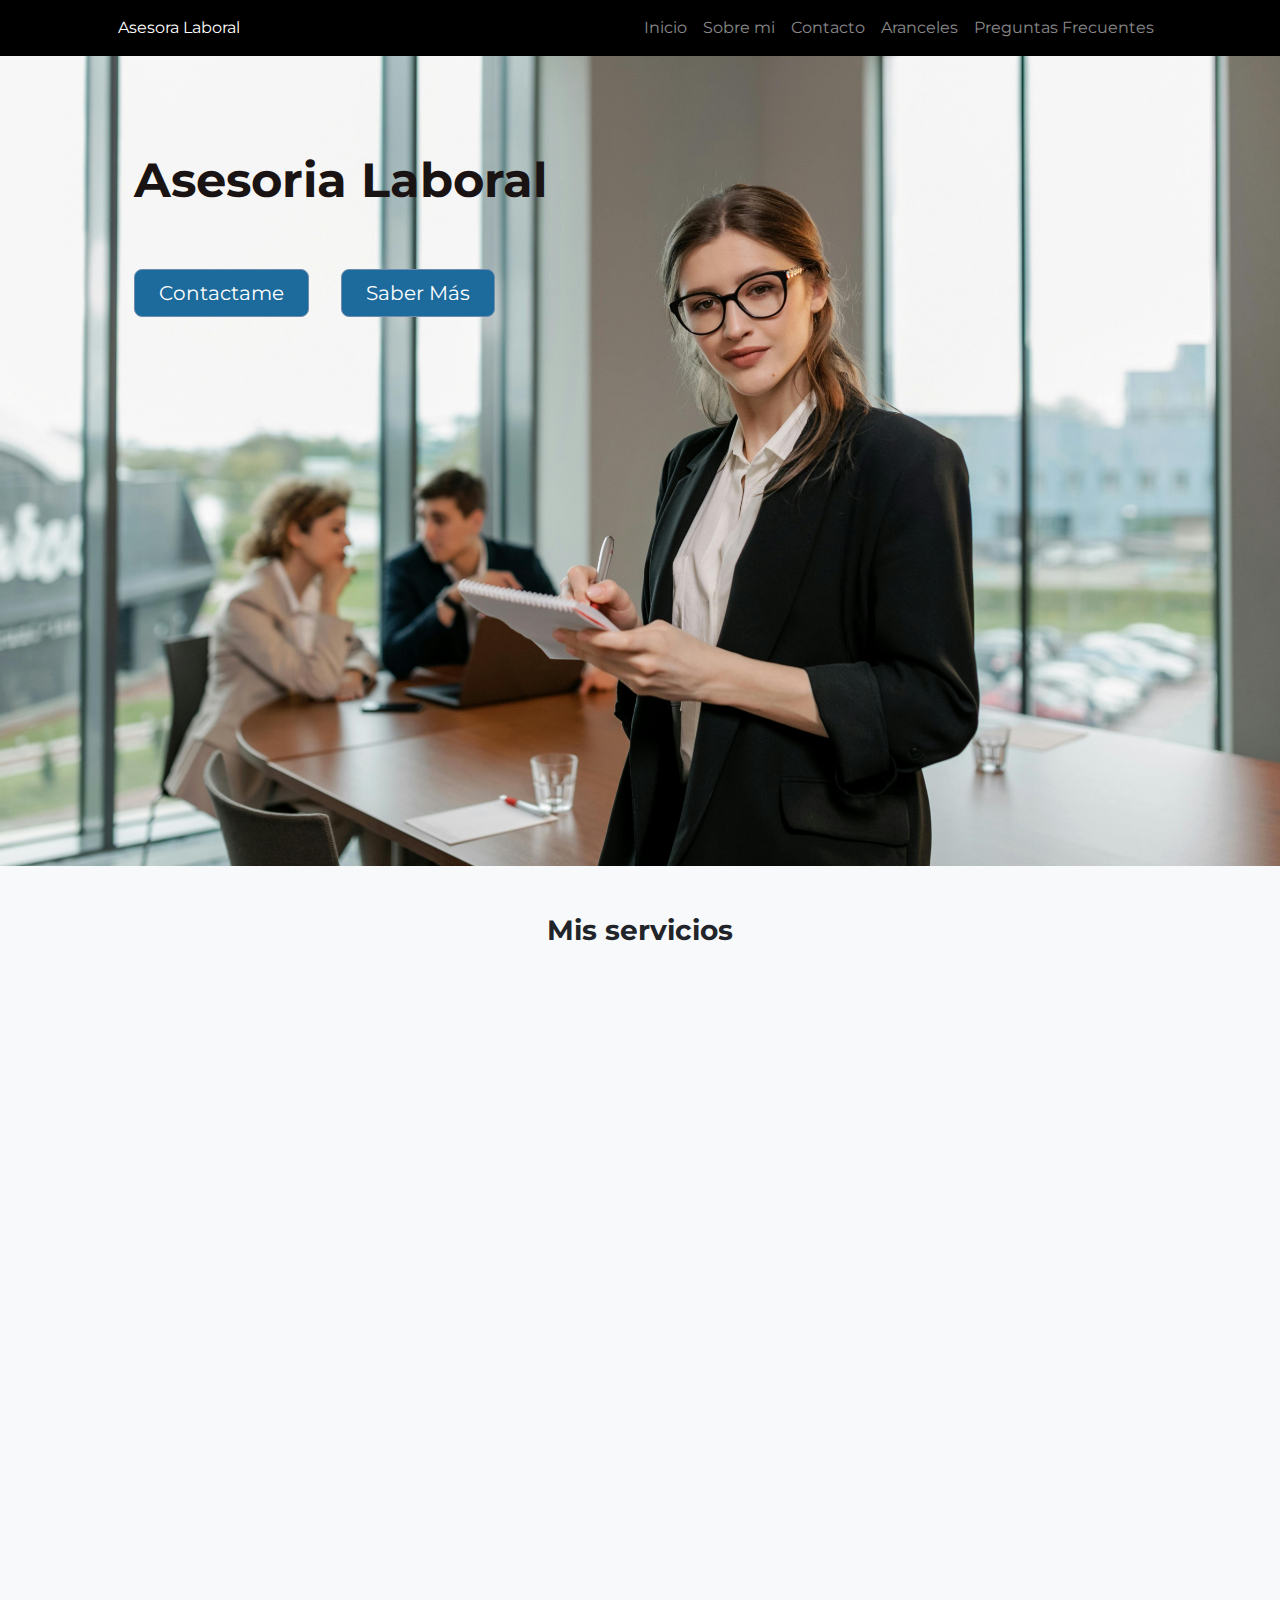
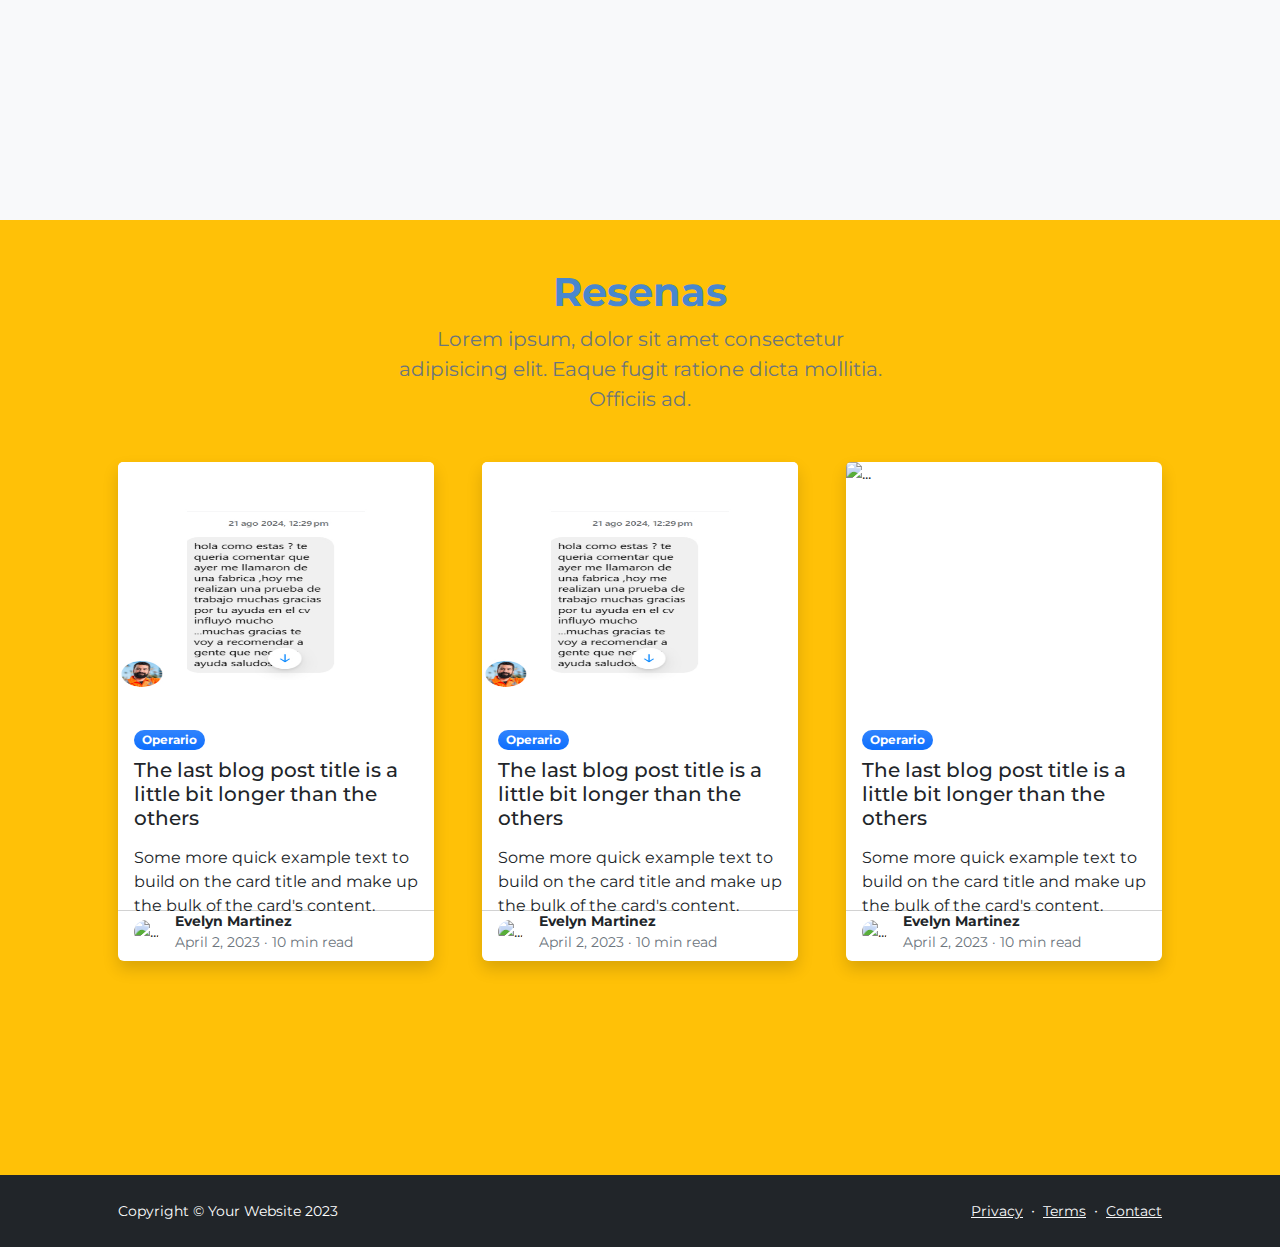
==== commit 8ac64797: "Se modifican animaciones e imagenes de fondo" ====
--- a/index.html
+++ b/index.html
@@ -47,14 +47,12 @@
                     <div class="row gx-3 align-items-center justify-content-left mx-2"> 
                         <div class="col-lg-8 col-xl-7 col-xxl-5 my-5 ">
                             <div class="my-5 text-xl-start contenido-header">
-                                <h1 class="display-5 fw-bolder text-white mb-2 text-with-shadow">
+                                <h1 class="display-5 fw-bolder mb-2 main-title ">
                                     Asesoria Laboral 
                                 </h1>
-                                <h1 class="word text-white text-with-shadow">
-                                    Efectiva
+                                <h1 class="word text-with-shadow">
                                 </h1>
-                                <p class="lead fw-normal text-white text-with-shadow mb-4">Servicios de asesoria laboral personalizado</p>
-                                <div class="d-grid gap-5 d-sm-flex justify-content-sm-center justify-content-xl-start">
+                                <div class="d-grid gap-3 d-sm-flex mt-5 justify-content-sm-center justify-content-xl-start">
                                     <a class="btn btn-lg px-4 me-sm-3 button_header text-with-shadow" href="#features">Contactame</a>
                                     <a class="btn button_header btn-lg px-4 text-with-shadow" href="#revieww">Saber Más</a>
                                 </div>
--- a/css/stylos.css
+++ b/css/stylos.css
@@ -37,9 +37,12 @@
 
 }
 
+.main-title{
+   color: rgb(26, 19, 19);
+}
 
 .text-with-shadow{
-   text-shadow: 2px 2px 2px black;
+   text-shadow: 1px 1px 1px #1d6b9c;
 }
 
 .body_card{
@@ -106,11 +109,11 @@
    left: 0;
    width: 100%;
    height: 100%;
-   background-image: url("../img/portada-cv.jpg");
    background-size: cover;
    background-position: center;
    opacity: 1;
-   animation: image-fade 13s ease-in-out infinite;
+   background-image: url("../img/portada-personalizado.jpg");
+   animation: image-fade 10s linear infinite;
  }
 
  .contenido-header{
@@ -119,37 +122,41 @@
  }
  
  @keyframes image-fade {
-   0% {
-     opacity: 1;
-     background-image: url("../img/portada-cv.jpg");
-   }
-   25% {
-     /*opacity: 0.8;*/
-     background-image: url("../img/portada-cv.jpg");
-   }
-   50% {
-     opacity: 1;
-     background-image: url("../img/portada-entrevista.jpg");
-   }
-   75% {
-     /*opacity: 0.8;*/  
-     background-image: url("../img/portada-entrevista.jpg");
-   }
-   100% {
-     opacity: 1;
-     background-image: url("../img/portada-cv.jpg");
+   0%,25%,50% {
+     background-image: url("../img/portada-efectivo.jpg");
+   }
+   70%,95% {
+     background-image: url("../img/portada-personalizado.jpg");
+   }
+   100%{
+      background-image: url("../img/portada-efectivo.jpg");
    }
  }
 
  .word {
    font-weight: bolder;
+   width: 10px;
+   height: auto;
+   color: rgb(26, 19, 19);
    font-family: monospace;                
    font-size: 40px;
    overflow: hidden;
    white-space: nowrap;
    line-height: 1;
-   animation: typing 5s steps(8, end) 0s infinite,
-              fadeOut 0s ease 5s infinite;
+   animation: typing 10s steps(8, end) 0s infinite,
+              fadeOut 0s ease 5s infinite, changeWord 5s ease-in-out 0s infinite;
+ }
+
+ .word::before{
+   content: "";
+   font-size: 40px;
+   font-weight: bolder;
+   font-family: monospace;                
+   font-size: 40px;
+   width: 10px;
+   height: auto;
+   display: block;
+   animation: changeWord 10s steps(2) 0s infinite;
  }
 
  .word::after {
@@ -161,20 +168,30 @@
    height: 3px;
    bottom: 0;
    left: 0;
-   background-color: white ;
-   animation: blink_border 1s infinite step-end, translate-x 5s steps(8, end)  infinite; 
+   animation: blink_border 1s infinite step-end, translate-x 10s steps(8, end)  infinite; 
 }
  
  @keyframes typing {
    0%{ 
       width: 0; 
    }
-   40%  { 
+   15%  { 
       width: 8ch; 
    }
-   100% {
+   50% {
       width: 8ch;
    }
+   51%{
+      animation-timing-function: steps(13);
+      width: 0ch;
+   }
+   71%{
+      width: 13ch;
+   }
+   100%{
+      width: 13ch;
+   }
+
  }
  
  @keyframes fadeOut {
@@ -187,20 +204,51 @@
  }
 
  @keyframes blink_border {
+   0%{
+      background-color: rgb(26, 19, 19);
+      text-shadow: 1px 1px 1px rgb(26, 19, 19);   
+   }
    50%{
       background-color: transparent;
    }
+ }
+
+ @keyframes changeWord{
+   0%{
+      content: "Efectiva";
+   }
+   50%{
+      content:"Efectiva";
+      }
+   52%{
+
+      content:"Personalizada"
+   }
+   100%{
+      content: "Personalizada";
+   }
+
  }
 
  @keyframes translate-x {
    0%{ 
       transform: translateX(0ch); 
    }
-   40%  { 
+   15%  { 
       transform: translateX(7ch); 
    }
-   100% {
+   50% {
       transform: translateX(7ch); 
    }
+   51%{
+      animation-timing-function: steps(12);
+      transform: translateX(0ch);
+   }
+   70%{
+      transform: translateX(12ch);
+   }
+   100%{
+      transform: translateX(12ch);
+   }
 
  }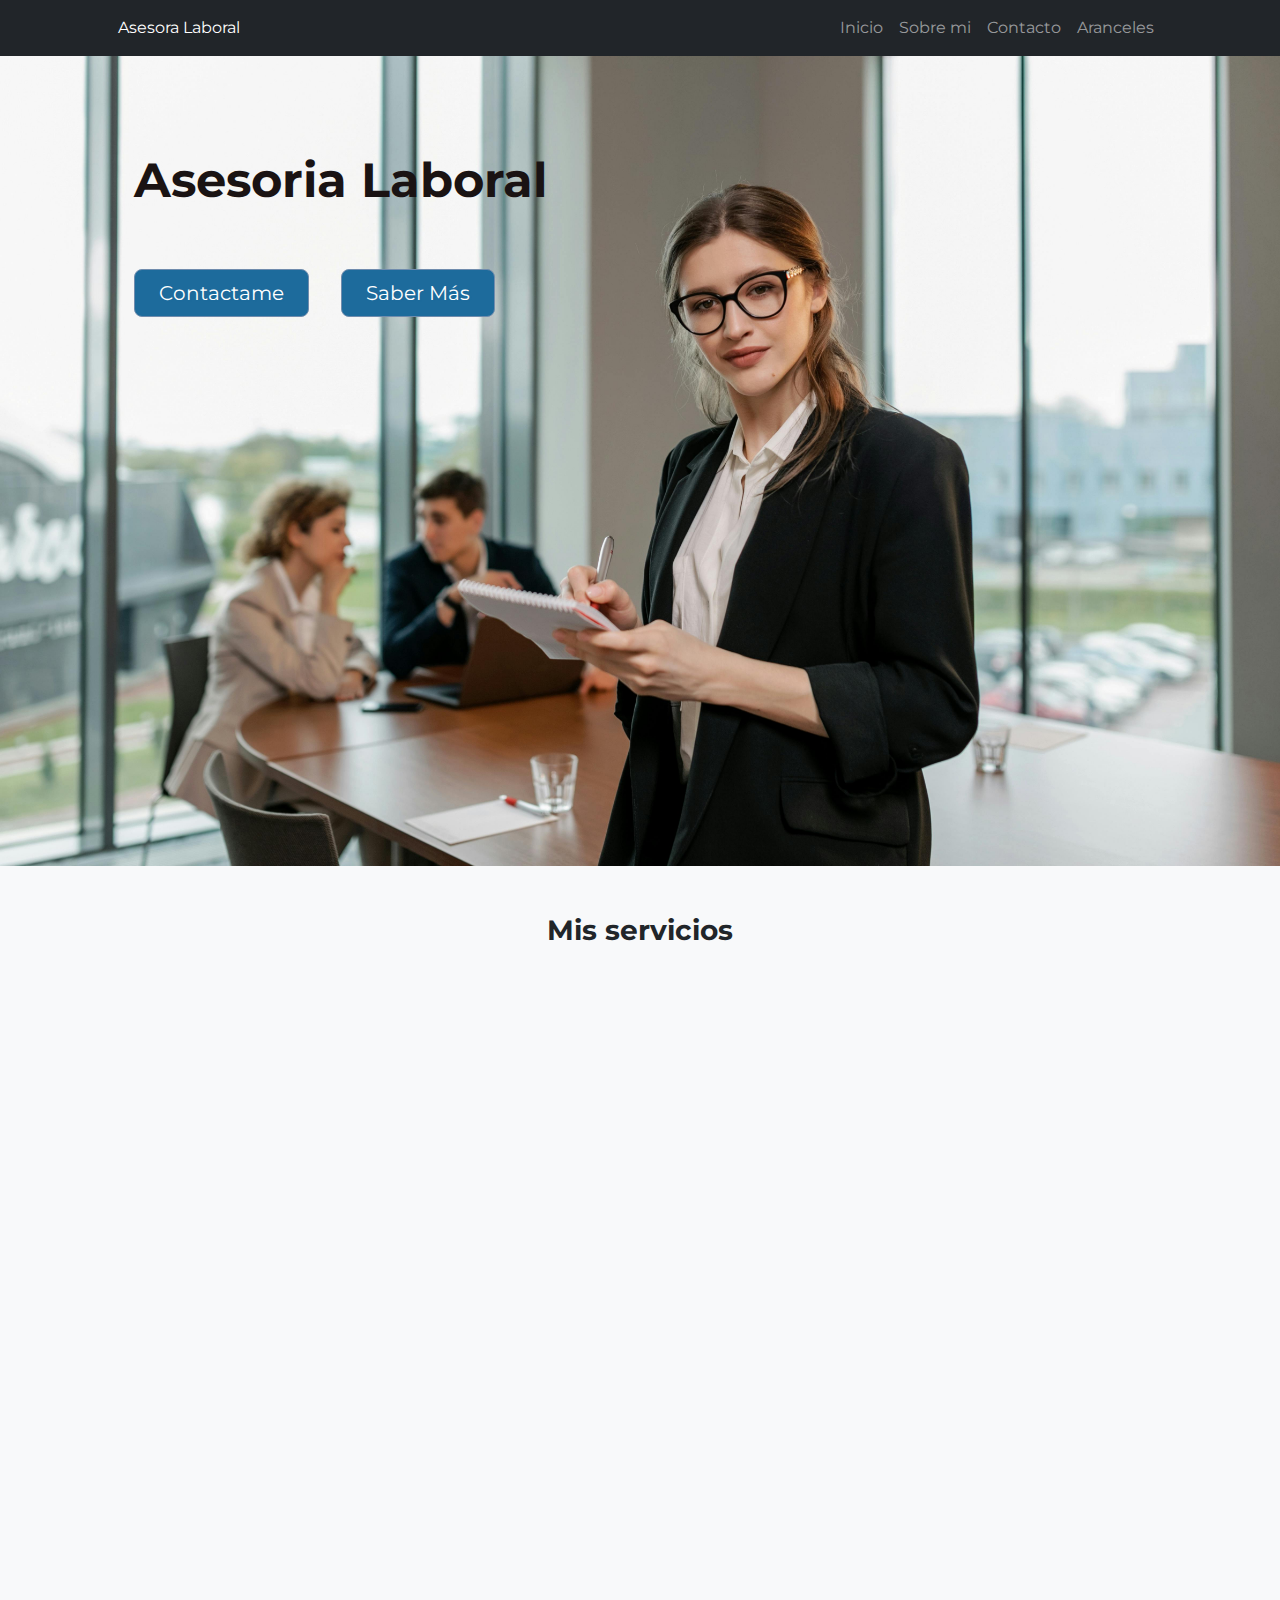
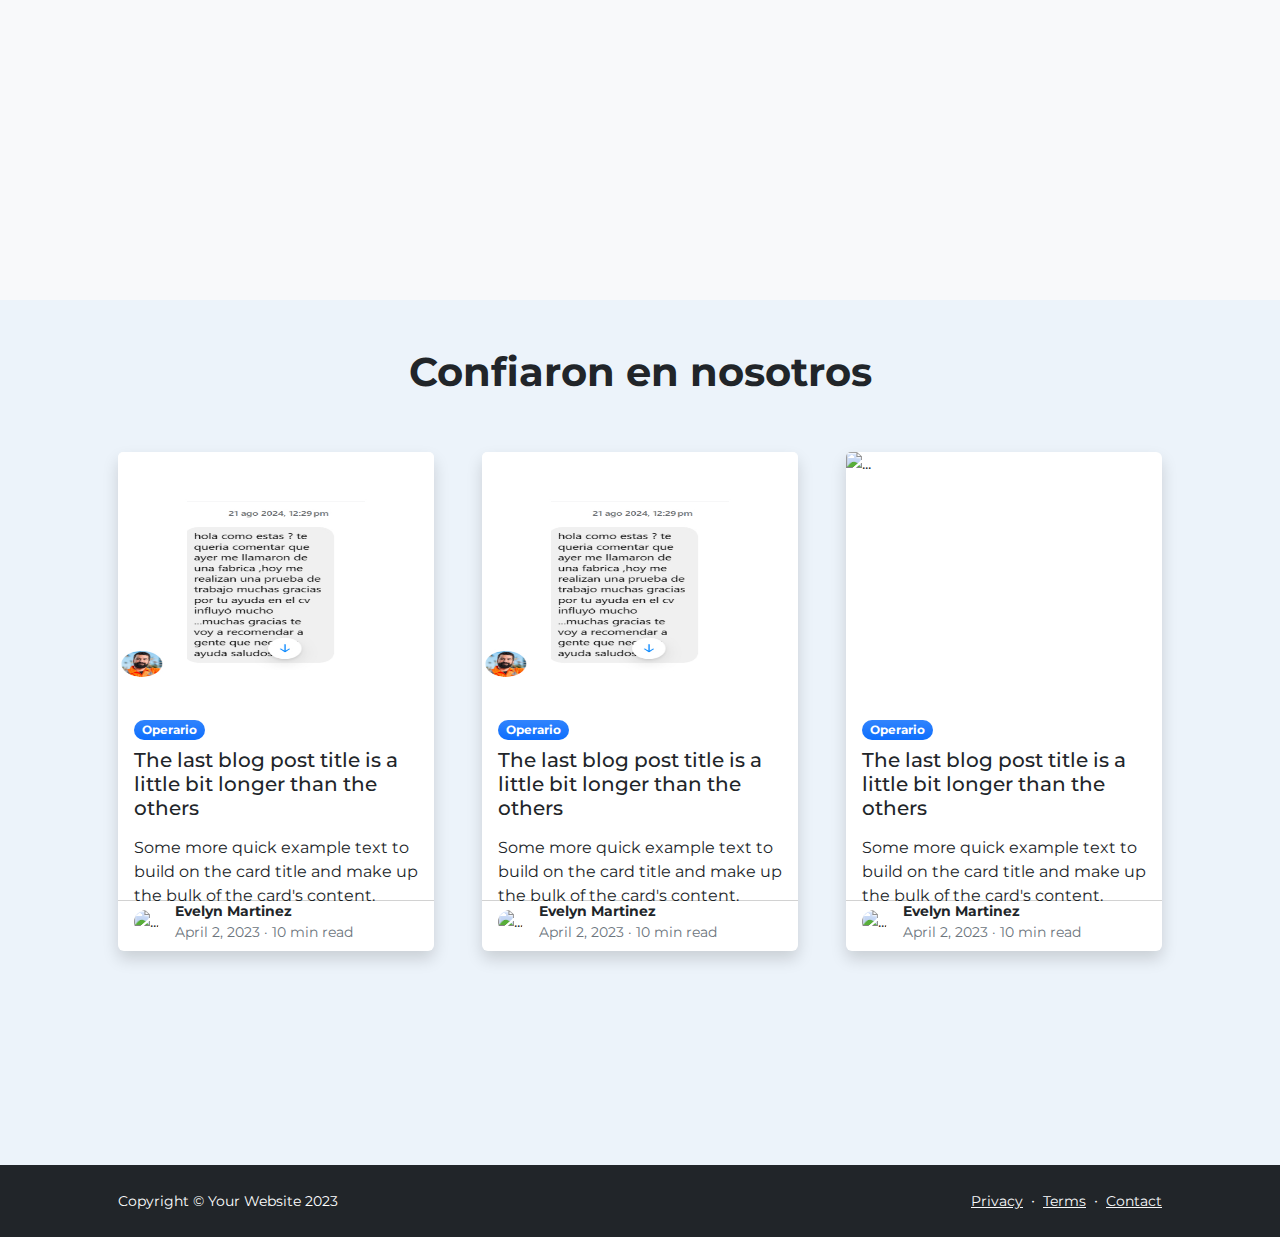
==== commit b0731f9f: "Modifico nav en toda los html" ====
--- a/index.html
+++ b/index.html
@@ -15,21 +15,21 @@
         <link href="css/stylos.css" rel="stylesheet" >
 
     </head>
-    <body class="d-flex flex-column h-100">
+    <body class="d-flex flex-column">
         <main class="flex-shrink-0">
             <!-- Navigation-->
-            <nav class="navbar navbar-expand-lg navbar-dark">
+            <nav class="navbar navbar-expand-lg navbar-dark bg-dark">
                 <div class="container px-5 ">               
                     <a class="py-0 text-white text-decoration-none" href="index.html"> Asesora Laboral</a>
                     <button class="navbar-toggler" type="button" data-bs-toggle="collapse" data-bs-target="#navbarSupportedContent" aria-controls="navbarSupportedContent" aria-expanded="false" aria-label="Toggle navigation"><span class="navbar-toggler-icon"></span></button>
                     <div class="collapse navbar-collapse" id="navbarSupportedContent">
-                        <ul class="navbar-nav ms-auto mb-2 mb-lg-0">
-                            <li class="nav-item"><a class="nav-link" href="index.html">Inicio</a></li>
+                        <ul class="navbar-nav ms-auto mb-2 mb-lg-0 nav-size">
+                            <li class="nav-item "><a class="nav-link" href="index.html">Inicio</a></li>
                             <li class="nav-item"><a class="nav-link" href="about.html">Sobre mi</a></li>
                             <li class="nav-item"><a class="nav-link" href="contact.html">Contacto</a></li>
                             <li class="nav-item"><a class="nav-link" href="pricing.html">Aranceles</a></li>
-                            <li class="nav-item"><a class="nav-link" href="faq.html">Preguntas Frecuentes</a></li>
-                           <!--  <li class="nav-item dropdown">
+                      <!--  <li class="nav-item"><a class="nav-link" href="faq.html">Preguntas Frecuentes</a></li>
+                            <li class="nav-item dropdown">
                                 <a class="nav-link dropdown-toggle" id="navbarDropdownBlog" href="#" role="button" data-bs-toggle="dropdown" aria-expanded="false">Blog</a>
                                 <ul class="dropdown-menu dropdown-menu-end" aria-labelledby="navbarDropdownBlog">
                                     <li><a class="dropdown-item" href="blog-home.html">Blog Home</a></li>
@@ -62,23 +62,22 @@
                         <img class="img-fluid opacity-100 my-0 w-75 h-75 ms-sm-5 p-0 " src="img/beub.jpeg" alt="..." />
                        </div> -->
                     </div>
-                
-            </div>
+                 </div>
             </header>
             <!-- Features section-->
-            <section class="py-5 bg-light id="features">
-                <div class="container px-5 ">   
-                    <div class="flex-column">
+            <section class="py-5 bg-light" id="features">
+                <div class="container px-5">   
+                    <div class="flex-column ">
                         <h3 class="fw-bolder text-center p-5">Mis servicios</h3> 
                         <div class="col-lg-12">
-                            <div class="row gx-5 row-cols-md-3 justify-content-center">
+                            <div class="row gx-5 row-cols-md-3 gap-3 justify-content-center">
                                 <!-- Card feature #1-->
                                 <div class="col flex-fill mb-4 p-3 rounded-4 shadow mx-5 feature-animation ">
                                     <div class="d-flex mb-2 align-items-center w-100">
                                         <img class="img-fluid feature h" src="img/icono-cv.png" ></img>
                                         <h6 class="fw-bolder ms-4 mb-0 ">Elaboracion y Optimizacion de CV</h6>
                                      </div>
-                                     <p class="mb-0"> En un mercado laboral cada vez más competitivo, un CV bien estructurado y profesional es tu carta de presentación más poderosa. </p>                                
+                                     <p class="mb-0 mt-3"> En un mercado laboral cada vez más competitivo, un CV bien estructurado y profesional es tu carta de presentación más poderosa. </p>                                
                                 </div>
                                 <!-- Card feature #2-->
                                 <div class="col flex-fill mb-4 p-3 rounded-4 shadow mx-5 feature-animation ">
@@ -86,35 +85,35 @@
                                         <img class="img-fluid feature" src="img/icono-entrevista.png" ></img>
                                         <h6 class="fw-bolder ms-4 mb-0 ">Asesoramiento en Entrevistas</h5>
                                      </div>
-                                     <p class="mb-0">Prepararse para una entrevista es fundamental para causar una impresión positiva y aumentar tus posibilidades de éxito. Te ayudamos a mejorar tu confianza, a comunicarte de manera efectiva y a responder a las preguntas más comunes, adaptadas al puesto y la industria. </p>                                </div>
+                                     <p class="mb-0 mt-3">Prepararse para una entrevista es fundamental para causar una impresión positiva y aumentar tus posibilidades de éxito. Te ayudamos a mejorar tu confianza, a comunicarte de manera efectiva y a responder a las preguntas más comunes, adaptadas al puesto y la industria. </p>                                </div>
                                 <!-- Card feature #3-->
                                 <div class="col flex-fill mb-4 p-3 rounded-4 shadow mx-5 feature-animation ">
                                     <div class="d-flex mb-2 align-items-center w-100">
                                         <img class="img-fluid feature " src="img/icono-email.png" ></img>
                                         <h6 class="fw-bolder ms-4 mb-0 ">Redaccion de correos profesionales</h5>
                                      </div>
-                                     <p class="mb-0">Un correo profesional bien redactado es clave para causar una buena primera impresión al enviar tu CV. Te ayudamos a escribir mensajes claros, concisos y adecuados, que acompañen tu currículum de forma efectiva y destaquen tu profesionalismo. Con nuestra asesoría, lograrás que tu postulación sea más impactante. </p>                                </div>
+                                     <p class="mb-0 mt-3">Un correo profesional bien redactado es clave para causar una buena primera impresión al enviar tu CV. Te ayudamos a escribir mensajes claros, concisos y adecuados, que acompañen tu currículum de forma efectiva y destaquen tu profesionalismo. Con nuestra asesoría, lograrás que tu postulación sea más impactante. </p>                                </div>
                                 <!-- Card feature #4-->
                                 <div class="col flex-fill mb-4 p-3 rounded-4 shadow mx-5 feature-animation ">
                                     <div class="d-flex mb-2 align-items-center w-100">
                                         <img class="img-fluid feature h" src="img/icono-empleo.png" ></img>
                                         <h6 class="fw-bolder ms-4 mb-0  ">Orientacion en busquedas de empleo</h5>
                                      </div>
-                                     <p class="mb-0">Te brindamos orientación personalizada sobre cómo utilizar los portales de empleo más efectivos, mejorar tu red de contactos y optimizar tu búsqueda. </p>                                </div>
+                                     <p class="mb-0 mt-3">Te brindamos orientación personalizada sobre cómo utilizar los portales de empleo más efectivos, mejorar tu red de contactos y optimizar tu búsqueda. </p>                                </div>
                                 <!-- Card feature #5-->
-                                <div class="col flex-fill mb-4 p-3 rounded-4 shadow mx-5 feature-animation ">
+                                <div class="col flex-fill mb-5 p-3 rounded-4 shadow mx-5 feature-animation ">
                                     <div class="d-flex mb-2 align-items-center w-100">
                                         <img class="img-fluid feature h" src="img/icono-redesprof.png" ></img>
                                         <h6 class="fw-bolder ms-4 mb-0 ">Creacion de perfiles en redes profesionales</h5>
                                      </div>
-                                     <p class="mb-0">Un perfil profesional bien elaborado en plataformas como LinkedIn puede abrir puertas a nuevas oportunidades. Te ayudamos a crear o mejorar tu perfil, destacando tus habilidades, experiencia y logros. Con un perfil optimizado, aumentarás tu visibilidad y tendrás más oportunidades en el mercado laboral.</p>                                </div>
+                                     <p class="mb-0 mt-3">Un perfil profesional bien elaborado en plataformas como LinkedIn puede abrir puertas a nuevas oportunidades. Te ayudamos a crear o mejorar tu perfil, destacando tus habilidades, experiencia y logros. Con un perfil optimizado, aumentarás tu visibilidad y tendrás más oportunidades en el mercado laboral.</p>                                </div>
                                 <!-- Card feature #6-->
-                                <div class="col flex-fill mb-4 p-3 rounded-4 shadow mx-5 feature-animation ">
+                                <div class="col flex-fill mb-5 p-3 rounded-4 shadow mx-5 feature-animation ">
                                     <div class="d-flex mb-2 align-items-center w-100">
                                         <img class="img-fluid feature h" src="img/icono-contención.png" ></img>
                                         <h6 class="fw-bolder ms-4 mb-0 ">Soporte emocional y motivacional</h5>
                                      </div>
-                                     <p class="mb-0">Buscar empleo puede ser un proceso emocionalmente desafiante. Te ofrecemos acompañamiento constante, brindándote el apoyo necesario para mantener la motivación y superar obstáculos. Con nuestra orientación, te sentirás más seguro y enfocado, mejorando tu confianza durante todo el proceso.</p>                                </div>
+                                     <p class="mb-0 mt-3">Buscar empleo puede ser un proceso emocionalmente desafiante. Te ofrecemos acompañamiento constante, brindándote el apoyo necesario para mantener la motivación y superar obstáculos. Con nuestra orientación, te sentirás más seguro y enfocado, mejorando tu confianza durante todo el proceso.</p>                                </div>
                             </div>
                         </div>
                     </div>
@@ -142,17 +141,17 @@
             </div>
             -->
             <!-- Review Section-->
-            <section class="py-5 bg-warning" id="revieww">
+            <section class="bg-blue" id="revieww">
                 <div class="container px-5">
                     <div class="row gx-5 justify-content-center">
                         <div class="col-lg-8 col-xl-6">
                             <div class="text-center mt-5">
-                                <h2 class="fw-bolder">Resenas</h2>
-                                <p class="lead fw-normal text-muted mb-5">Lorem ipsum, dolor sit amet consectetur adipisicing elit. Eaque fugit ratione dicta mollitia. Officiis ad.</p>
-                            </div>
-                        </div>
-                    </div>
-                    <section class="row gx-5">
+                                <h2 class="fw-bolder ">Confiaron en nosotros</h2>
+                            <!--<p class="lead fw-normal text-muted mb-5">Lorem ipsum, dolor sit amet consectetur adipisicing elit. Eaque fugit ratione dicta mollitia. Officiis ad.</p>
+                            --></div>
+                        </div>
+                    </div>
+                    <section class="mt-5 row gx-5">
                         <div class="col-lg-4 mb-5">
                             <article class="card h-75 shadow border-0">
                                 <img class="card-img-top img-cardd" src="img/operario3.jpeg" alt="..." />
--- a/css/stylos.css
+++ b/css/stylos.css
@@ -19,6 +19,10 @@
    z-index: 2;
  }
 
+ .nav-size{
+   font-size: medium;
+ }
+
 .button_header{
    background-color: #1d6b9c;
    color:white;
@@ -55,8 +59,11 @@
 }
 
 h2{
-   color:rgb(73, 135, 206);
-   font-size: 40px;
+   font-size: 40px;
+}
+
+.bg-blue{
+   background-color: rgba(73, 135, 206, 0.103);
 }
 
 .margin-left-card{
@@ -67,8 +74,8 @@
    /*visibility: hidden;*/
    opacity: 0;
    animation: appearing 1s linear forwards;
-   animation-timeline: view();
-   animation-range: entry 30% cover 40%;
+   animation-timeline: scrollg();
+   animation-range: entry 30% cover 30%;
    animation-direction: normal;
    background-color: white
 }
